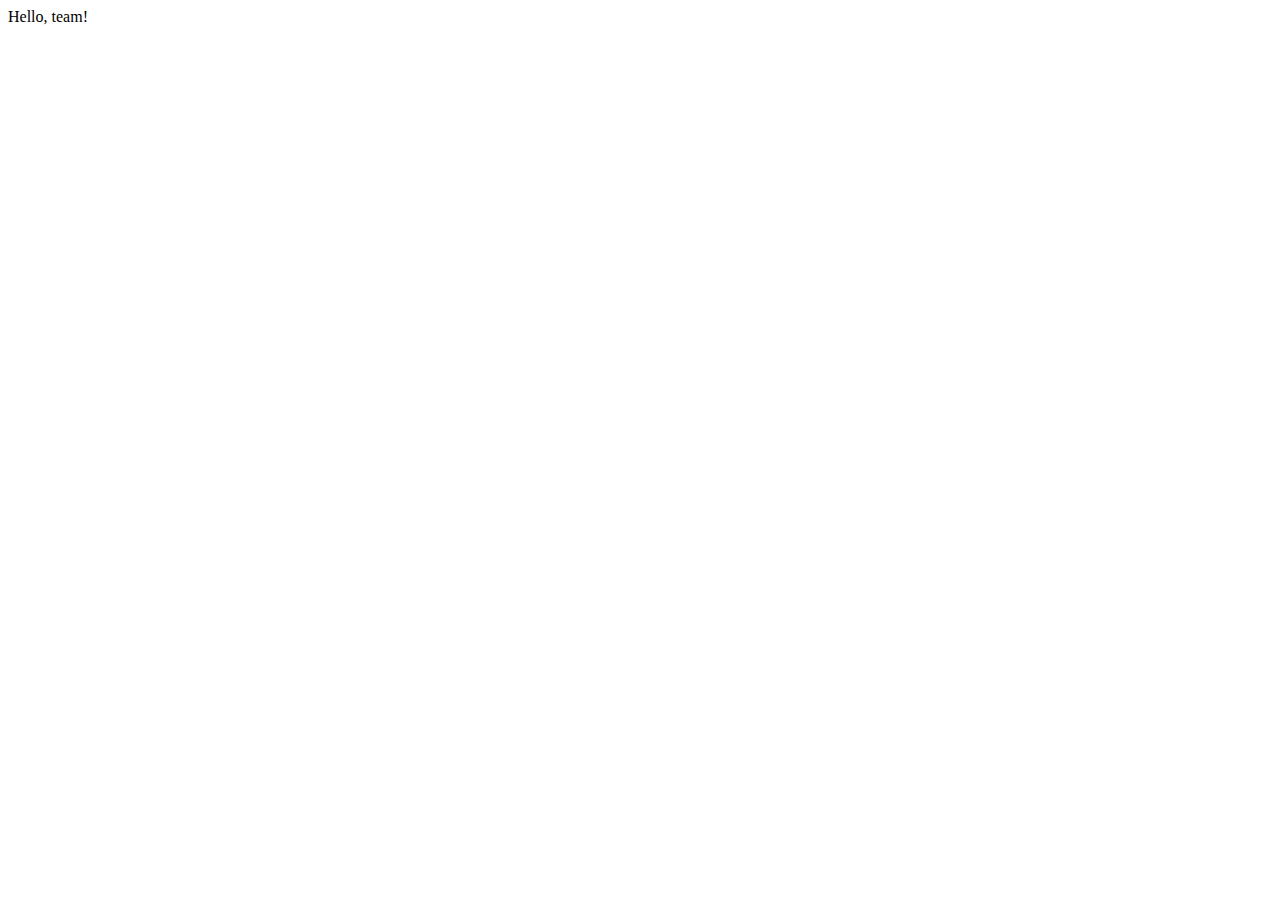
==== index.html @ b8b549a8 "Add index.html" ====
<!DOCTYPE html>
<html lang="en">
<head>
    <meta charset="UTF-8">
    <meta http-equiv="X-UA-Compatible" content="IE=edge">
    <meta name="viewport" content="width=device-width, initial-scale=1.0">
    <title>Document</title>
</head>
<body>
    Hello,
    team!
</body>
</html>
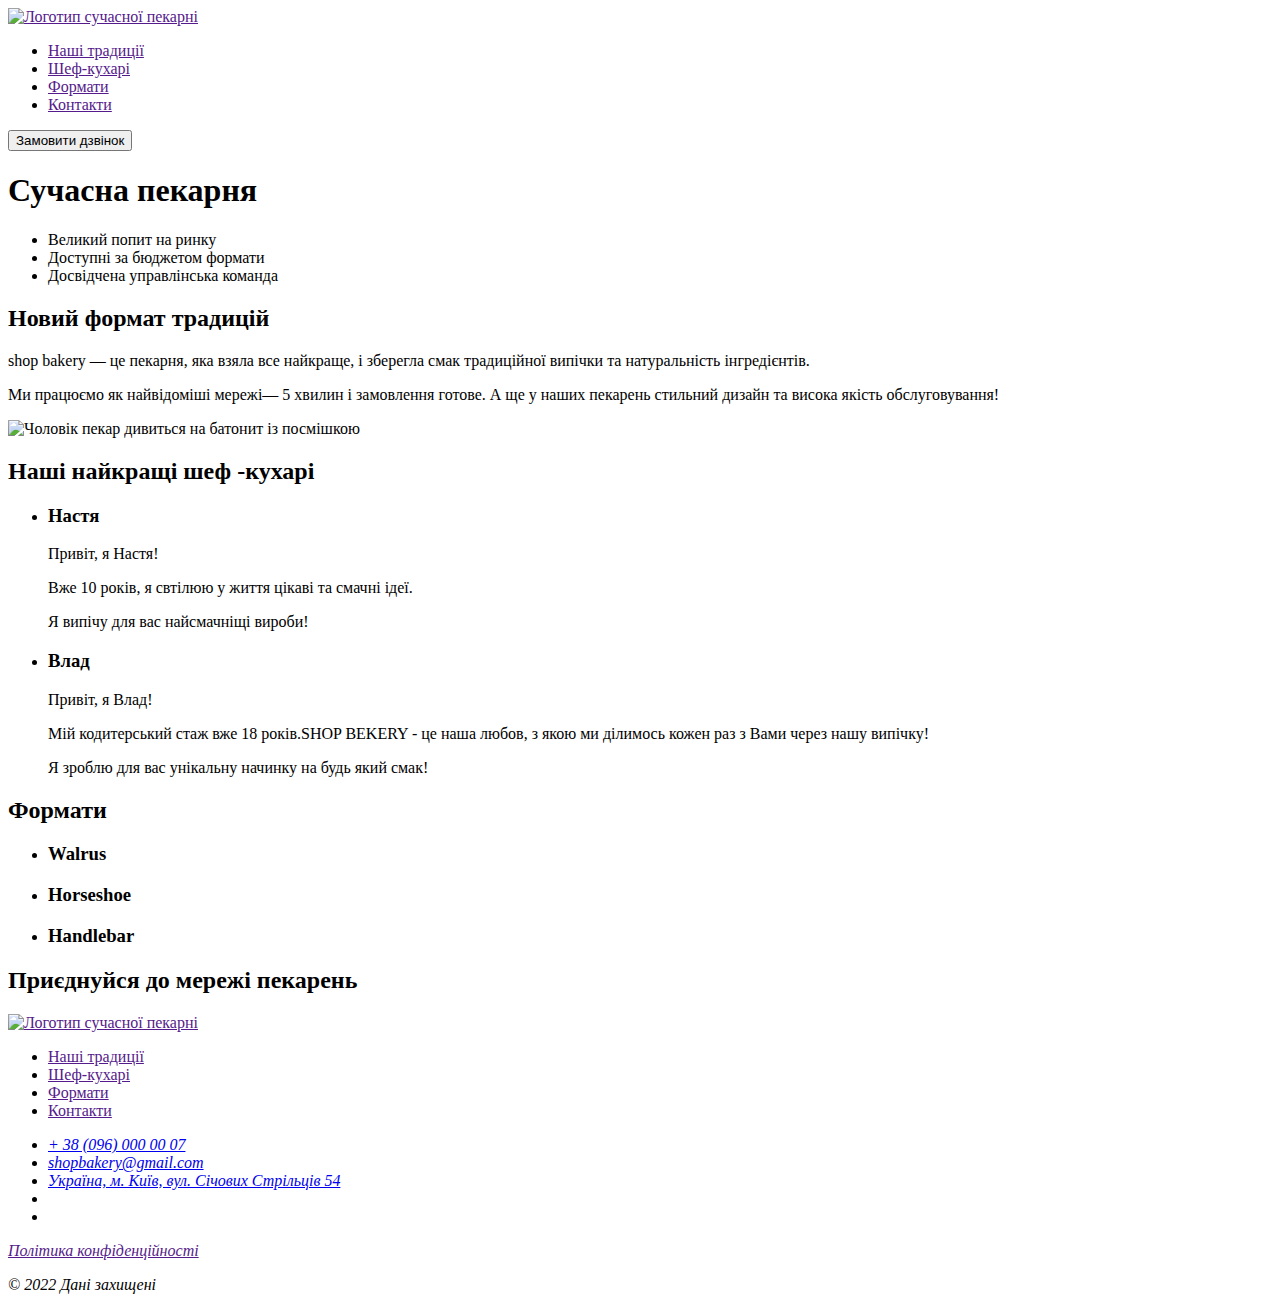
==== commit 9f9adfff: "Add files via upload" ====
--- a/index.html
+++ b/index.html
@@ -1,13 +1,123 @@
 <!DOCTYPE html>
-<html lang="en">
+<html lang="uk">
 <head>
     <meta charset="UTF-8">
     <meta http-equiv="X-UA-Compatible" content="IE=edge">
     <meta name="viewport" content="width=device-width, initial-scale=1.0">
-    <title>Document</title>
+    <title>Сучасна пекарня</title>
 </head>
 <body>
-    Hello,
-    team!
+<header>
+    <nav>
+        <a href="">
+            <img src="./Images/logo.svg" alt="Логотип сучасної пекарні" /> 
+        </a>
+        <ul>
+            <li><a href="">Наші традиції</a></li>
+            <li><a href="">Шеф-кухарі</a></li>
+            <li><a href="">Формати</a></li>
+            <li><a href="">Контакти</a></li>
+        </ul>
+    </nav>
+<button type="button">Замовити дзвінок</button>
+</header>
+<main>
+<section>
+    <h1>Сучасна пекарня</h1>
+</section>
+<section>
+    <ul>
+        <li>Великий попит на ринку </li>
+        <li>Доступні за бюджетом формати</li>
+        <li>Досвідчена управлінська команда</li>
+    </ul>
+    <h2>Новий формат традицій</h2>
+    <p>
+        <span>shop bakery</span> — це пекарня, яка взяла все найкраще, і зберегла смак традиційної випічки та натуральність інгредієнтів.
+    </p>
+    <p>
+        Ми працюємо як найвідоміші мережі— <span>5 хвилин і замовлення готове.</span> А ще у наших пекарень стильний дизайн та висока якість обслуговування!
+    </p> 
+    <img src="./Images/Pekar.jpg" alt="Чоловік пекар дивиться на батонит із посмішкою" /> 
+</section>
+<section>
+    <h2>Наші найкращі шеф -кухарі</h2>
+    <ul>
+        <li>    
+            <article>
+            <h3>Настя</h3>
+            <p>Привіт, я Настя!</p>
+            <p>Вже 10 років, я свтілюю у життя цікаві та смачні ідеї.</p>
+            <p>Я випічу для вас найсмачніщі вироби!</p></li>
+            </article>
+        <li>
+            <article>
+                <h3>Влад</h3>
+                <p>Привіт, я Влад!</p>
+                <p>Мій кодитерський стаж вже 18 років.SHOP BEKERY - це наша любов, з якою ми ділимось кожен раз з Вами через нашу випічку!</p>
+                <p>Я зроблю для вас унікальну начинку на будь який смак!</p>
+            </article>
+        </li>
+    </ul>
+    
+</section>
+<section>
+    <h2>Формати</h2>
+    <ul>
+<li>
+    <article>
+        <h3 lang="en">Walrus</h3>
+    </article>
+</li>
+<li>
+    <article>
+        <h3 lang="en">Horseshoe</h3>
+    </article>
+</li>
+<li>
+    <article>
+        <h3 lang="en">Handlebar</h3>
+    </article>
+</li>
+</ul>
+</section>
+<section>
+    <h2>Приєднуйся до мережі пекарень  </h2>
+</section>
+</main>
+<footer>
+<nav>
+    <a href="">
+        <img src="./Images/logo.svg" alt="Логотип сучасної пекарні" /> 
+    </a>
+    <ul>
+        <li><a href="">Наші традиції</a></li>
+        <li><a href="">Шеф-кухарі</a></li>
+        <li><a href="">Формати</a></li>
+        <li><a href="">Контакти</a></li>
+    </ul>
+</nav>
+<!--кнопка-->
+<address>
+    <ul>
+        <li><a href="tel:+380960000007">+ 38 (096) 000 00 07</a></li>
+        <li><a href="mailto:shopbakery@gmail.com">shopbakery@gmail.com</a></li>
+        <li><a href="https://maps.app.goo.gl/ftxycWVdviN8QF8g7" target="_blank">
+            Україна, м. Київ, вул. Січових Стрільців 54
+        </a>
+    </li>
+    <li>
+        <a href="">
+        </a>
+    </li>
+    <li>
+        <a href="">
+        </a>
+    </li>
+    </ul>
+    <a href="" target="_blank">Політика конфіденційності</a>
+    <p>© 2022 Дані захищені</p>
+</address>
+</footer>
 </body>
 </html>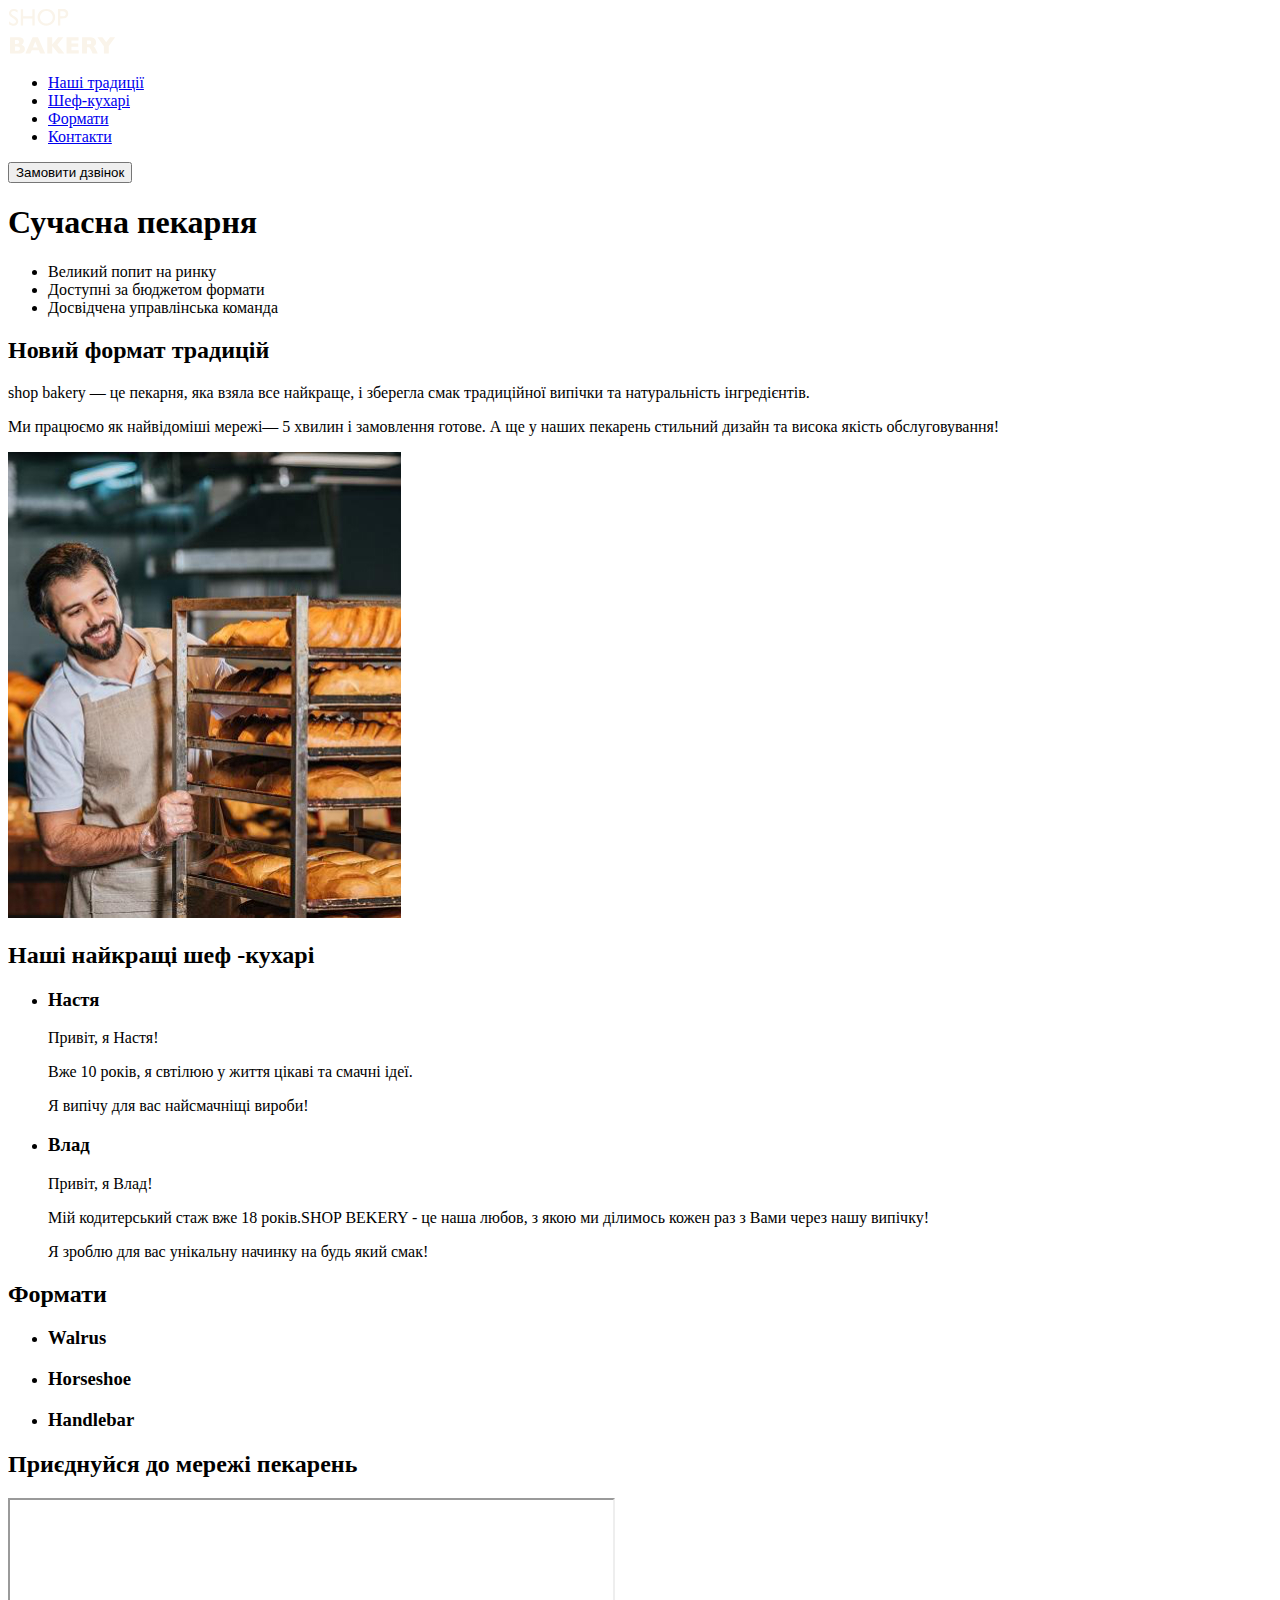
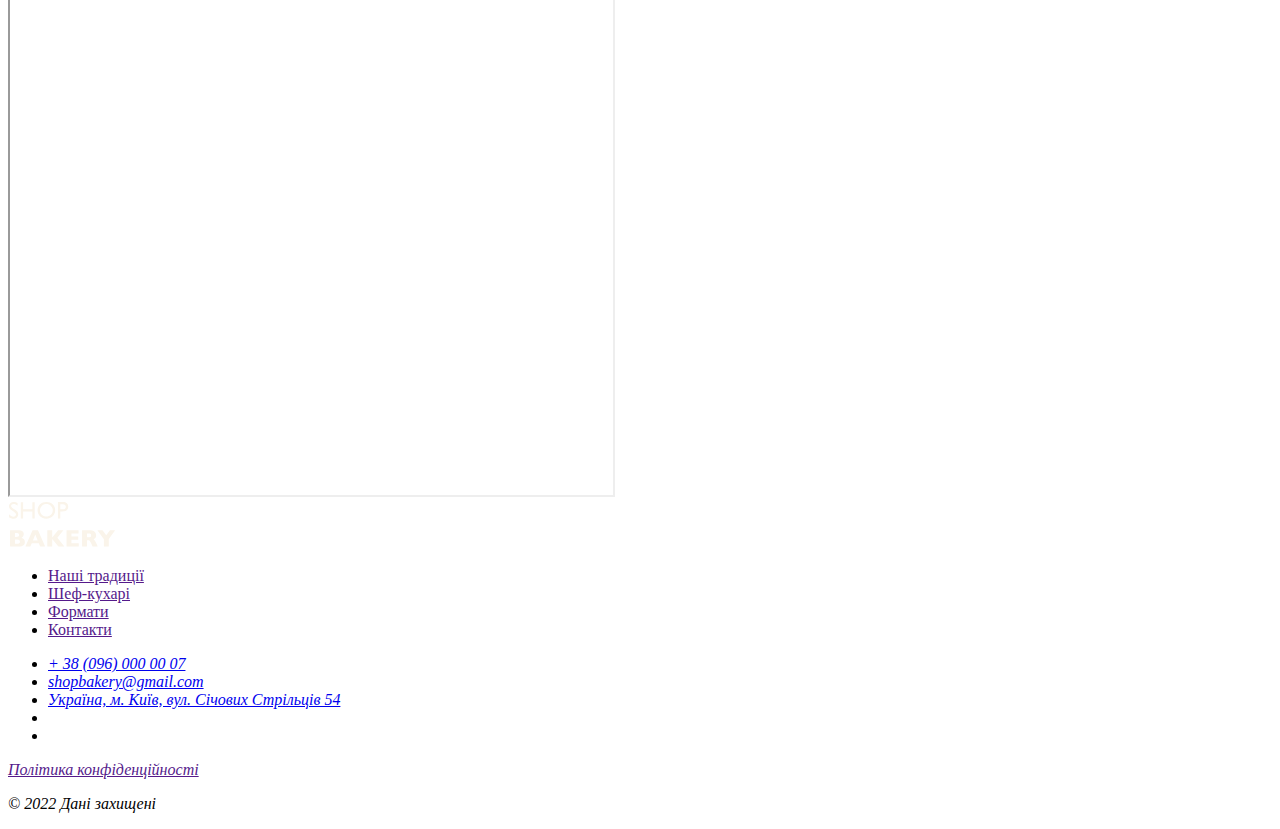
==== commit 84834391: "Add files via upload" ====
--- a/index.html
+++ b/index.html
@@ -13,10 +13,10 @@
             <img src="./Images/logo.svg" alt="Логотип сучасної пекарні" /> 
         </a>
         <ul>
-            <li><a href="">Наші традиції</a></li>
-            <li><a href="">Шеф-кухарі</a></li>
-            <li><a href="">Формати</a></li>
-            <li><a href="">Контакти</a></li>
+            <li><a href="#traditions-section">Наші традиції</a></li>
+            <li><a href="#chefs-section">Шеф-кухарі</a></li>
+            <li><a href="#formats-section">Формати</a></li>
+            <li><a href="#contact-section">Контакти</a></li>
         </ul>
     </nav>
 <button type="button">Замовити дзвінок</button>
@@ -25,7 +25,7 @@
 <section>
     <h1>Сучасна пекарня</h1>
 </section>
-<section>
+<section id="traditions-section">
     <ul>
         <li>Великий попит на ринку </li>
         <li>Доступні за бюджетом формати</li>
@@ -40,7 +40,7 @@
     </p> 
     <img src="./Images/Pekar.jpg" alt="Чоловік пекар дивиться на батонит із посмішкою" /> 
 </section>
-<section>
+<section id="chefs-section">
     <h2>Наші найкращі шеф -кухарі</h2>
     <ul>
         <li>    
@@ -48,8 +48,9 @@
             <h3>Настя</h3>
             <p>Привіт, я Настя!</p>
             <p>Вже 10 років, я свтілюю у життя цікаві та смачні ідеї.</p>
-            <p>Я випічу для вас найсмачніщі вироби!</p></li>
+            <p>Я випічу для вас найсмачніщі вироби!</p>
             </article>
+        </li>
         <li>
             <article>
                 <h3>Влад</h3>
@@ -61,7 +62,7 @@
     </ul>
     
 </section>
-<section>
+<section id="formats-section">
     <h2>Формати</h2>
     <ul>
 <li>
@@ -81,13 +82,21 @@
 </li>
 </ul>
 </section>
-<section>
+<section id="contact-section">
     <h2>Приєднуйся до мережі пекарень  </h2>
+    <iframe 
+    src="https://www.google.com/maps/embed?pb=!1m18!1m12!1m3!1d2540.1636289098733!2d30.4912733!3d50.4566776!2m3!1f0!2f0!3f0!3m2!1i1024!2i768!4f13.1!3m3!1m2!1s0x40d4ce637c006b2d%3A0xaf86385f19996ff0!2z0LLRg9C70LjRhtGPINCh0ZbRh9C-0LLQuNGFINCh0YLRgNGW0LvRjNGG0ZbQsiwgNTQsINCa0LjRl9CyLCAwMjAwMA!5e0!3m2!1suk!2sua!4v1731321396875!5m2!1suk!2sua" 
+    width="603" 
+    height="595" 
+    allowfullscreen="" 
+    loading="lazy" 
+    referrerpolicy="no-referrer-when-downgrade">
+    </iframe>
 </section>
 </main>
 <footer>
 <nav>
-    <a href="">
+    <a href="./index.html">
         <img src="./Images/logo.svg" alt="Логотип сучасної пекарні" /> 
     </a>
     <ul>
@@ -116,7 +125,7 @@
     </li>
     </ul>
     <a href="" target="_blank">Політика конфіденційності</a>
-    <p>© 2022 Дані захищені</p>
+    <p>&copy; 2022 Дані захищені</p>
 </address>
 </footer>
 </body>
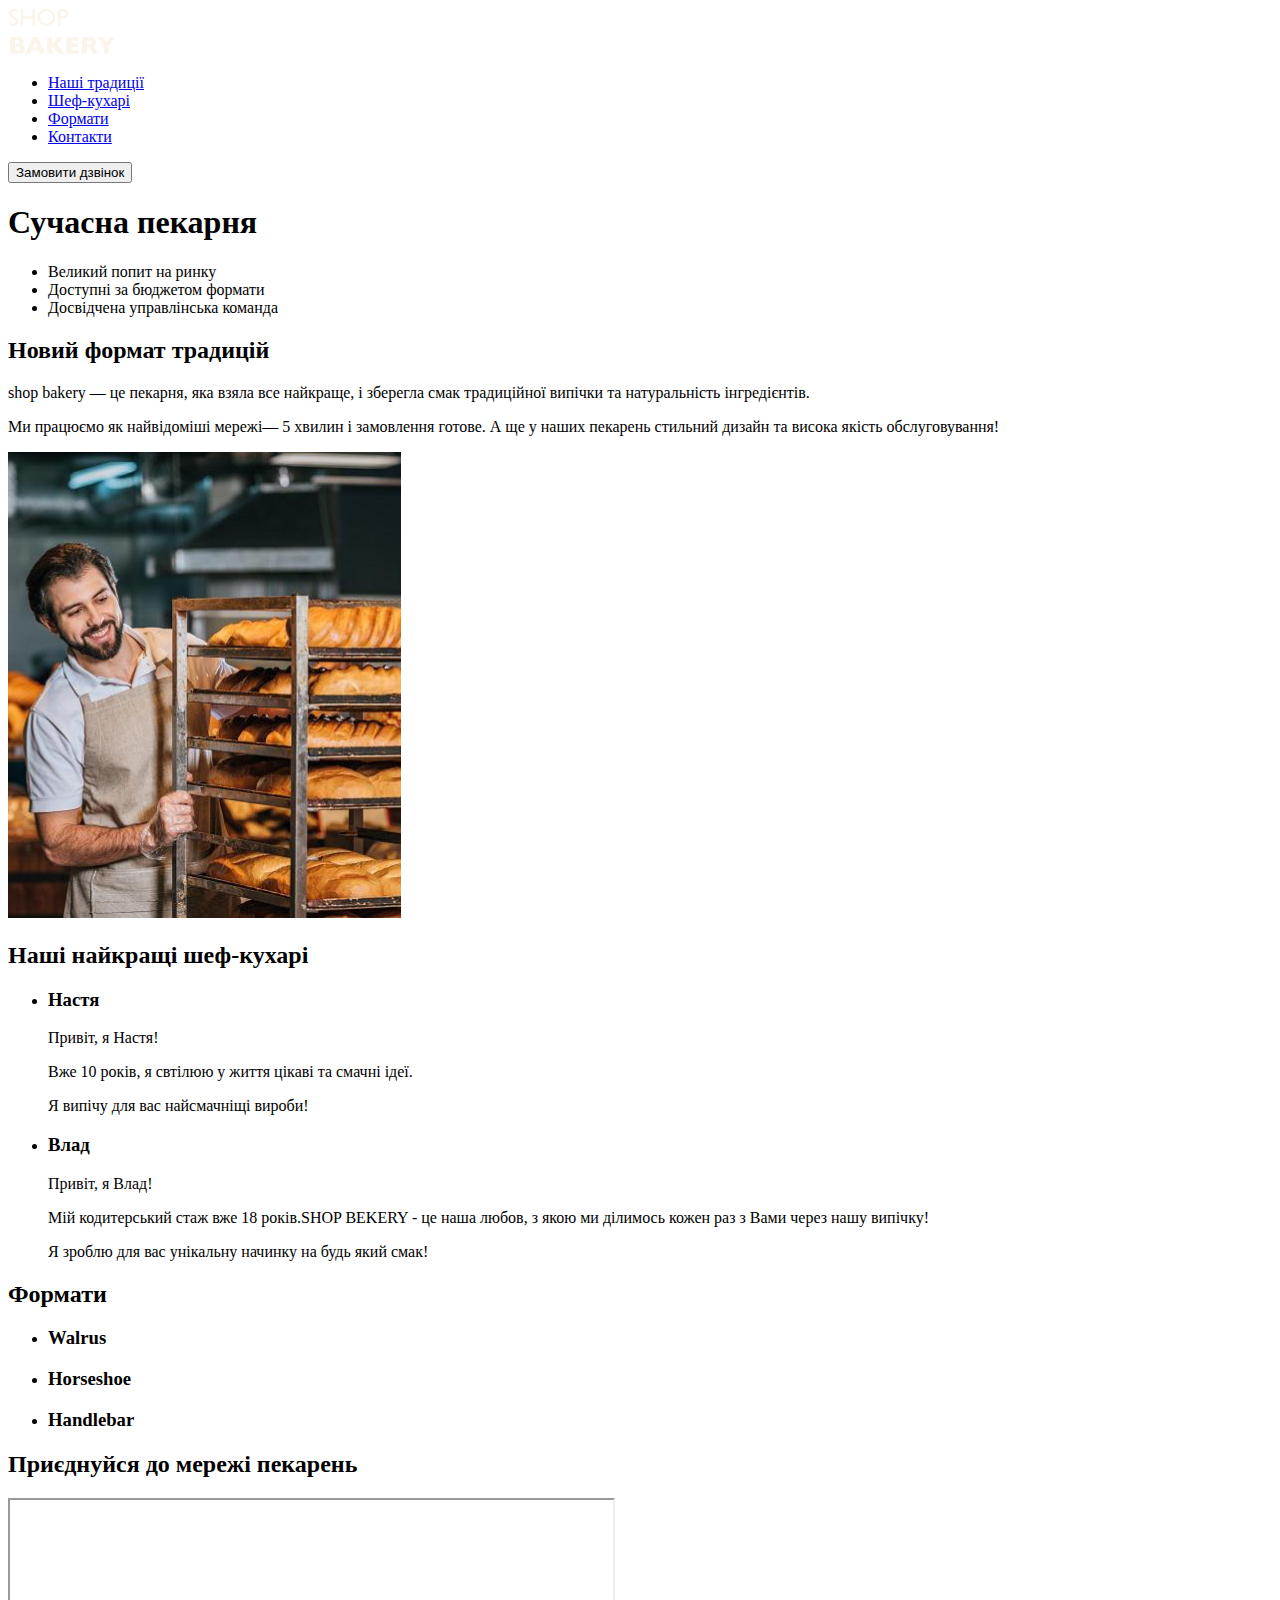
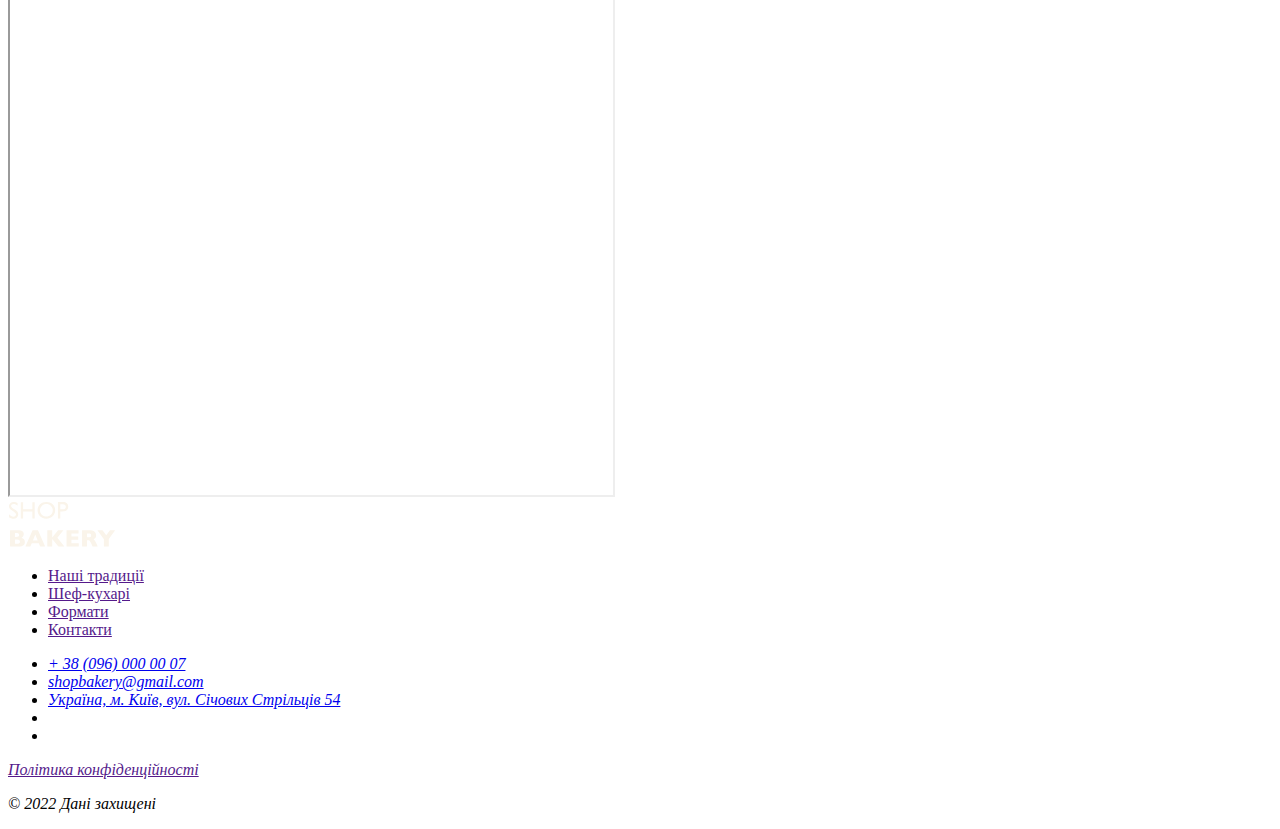
==== commit e967fe50: "Add files via upload" ====
--- a/index.html
+++ b/index.html
@@ -5,6 +5,7 @@
     <meta http-equiv="X-UA-Compatible" content="IE=edge">
     <meta name="viewport" content="width=device-width, initial-scale=1.0">
     <title>Сучасна пекарня</title>
+    <link rel="stylesheet" href="./css/styles.css">
 </head>
 <body>
 <header>
@@ -13,25 +14,25 @@
             <img src="./Images/logo.svg" alt="Логотип сучасної пекарні" /> 
         </a>
         <ul>
-            <li><a href="#traditions-section">Наші традиції</a></li>
-            <li><a href="#chefs-section">Шеф-кухарі</a></li>
-            <li><a href="#formats-section">Формати</a></li>
-            <li><a href="#contact-section">Контакти</a></li>
+            <li><a class="link" href="#traditions-section">Наші традиції</a></li>
+            <li><a class="link" href="#chefs-section">Шеф-кухарі</a></li>
+            <li><a class="link" href="#formats-section">Формати</a></li>
+            <li><a class="link" href="#contact-section">Контакти</a></li>
         </ul>
     </nav>
-<button type="button">Замовити дзвінок</button>
+<button class="button" type="button">Замовити дзвінок</button>
 </header>
 <main>
 <section>
-    <h1>Сучасна пекарня</h1>
+    <h1 class="hero-title"><span class="accent">Сучасна</span> пекарня</h1>
 </section>
 <section id="traditions-section">
-    <ul>
+    <ul class="advantages-list">
         <li>Великий попит на ринку </li>
         <li>Доступні за бюджетом формати</li>
         <li>Досвідчена управлінська команда</li>
     </ul>
-    <h2>Новий формат традицій</h2>
+    <h2 class="section-title">Новий формат традицій</h2>
     <p>
         <span>shop bakery</span> — це пекарня, яка взяла все найкраще, і зберегла смак традиційної випічки та натуральність інгредієнтів.
     </p>
@@ -41,7 +42,7 @@
     <img src="./Images/Pekar.jpg" alt="Чоловік пекар дивиться на батонит із посмішкою" /> 
 </section>
 <section id="chefs-section">
-    <h2>Наші найкращі шеф -кухарі</h2>
+    <h2 class="section-title">Наші найкращі <span class="accent">шеф-кухарі</span></h2>
     <ul>
         <li>    
             <article>
@@ -63,7 +64,7 @@
     
 </section>
 <section id="formats-section">
-    <h2>Формати</h2>
+    <h2 class="section-title">Формати</h2>
     <ul>
 <li>
     <article>
@@ -83,7 +84,7 @@
 </ul>
 </section>
 <section id="contact-section">
-    <h2>Приєднуйся до мережі пекарень  </h2>
+    <h2 class="section-title">Приєднуйся до мережі пекарень  </h2>
     <iframe 
     src="https://www.google.com/maps/embed?pb=!1m18!1m12!1m3!1d2540.1636289098733!2d30.4912733!3d50.4566776!2m3!1f0!2f0!3f0!3m2!1i1024!2i768!4f13.1!3m3!1m2!1s0x40d4ce637c006b2d%3A0xaf86385f19996ff0!2z0LLRg9C70LjRhtGPINCh0ZbRh9C-0LLQuNGFINCh0YLRgNGW0LvRjNGG0ZbQsiwgNTQsINCa0LjRl9CyLCAwMjAwMA!5e0!3m2!1suk!2sua!4v1731321396875!5m2!1suk!2sua" 
     width="603" 
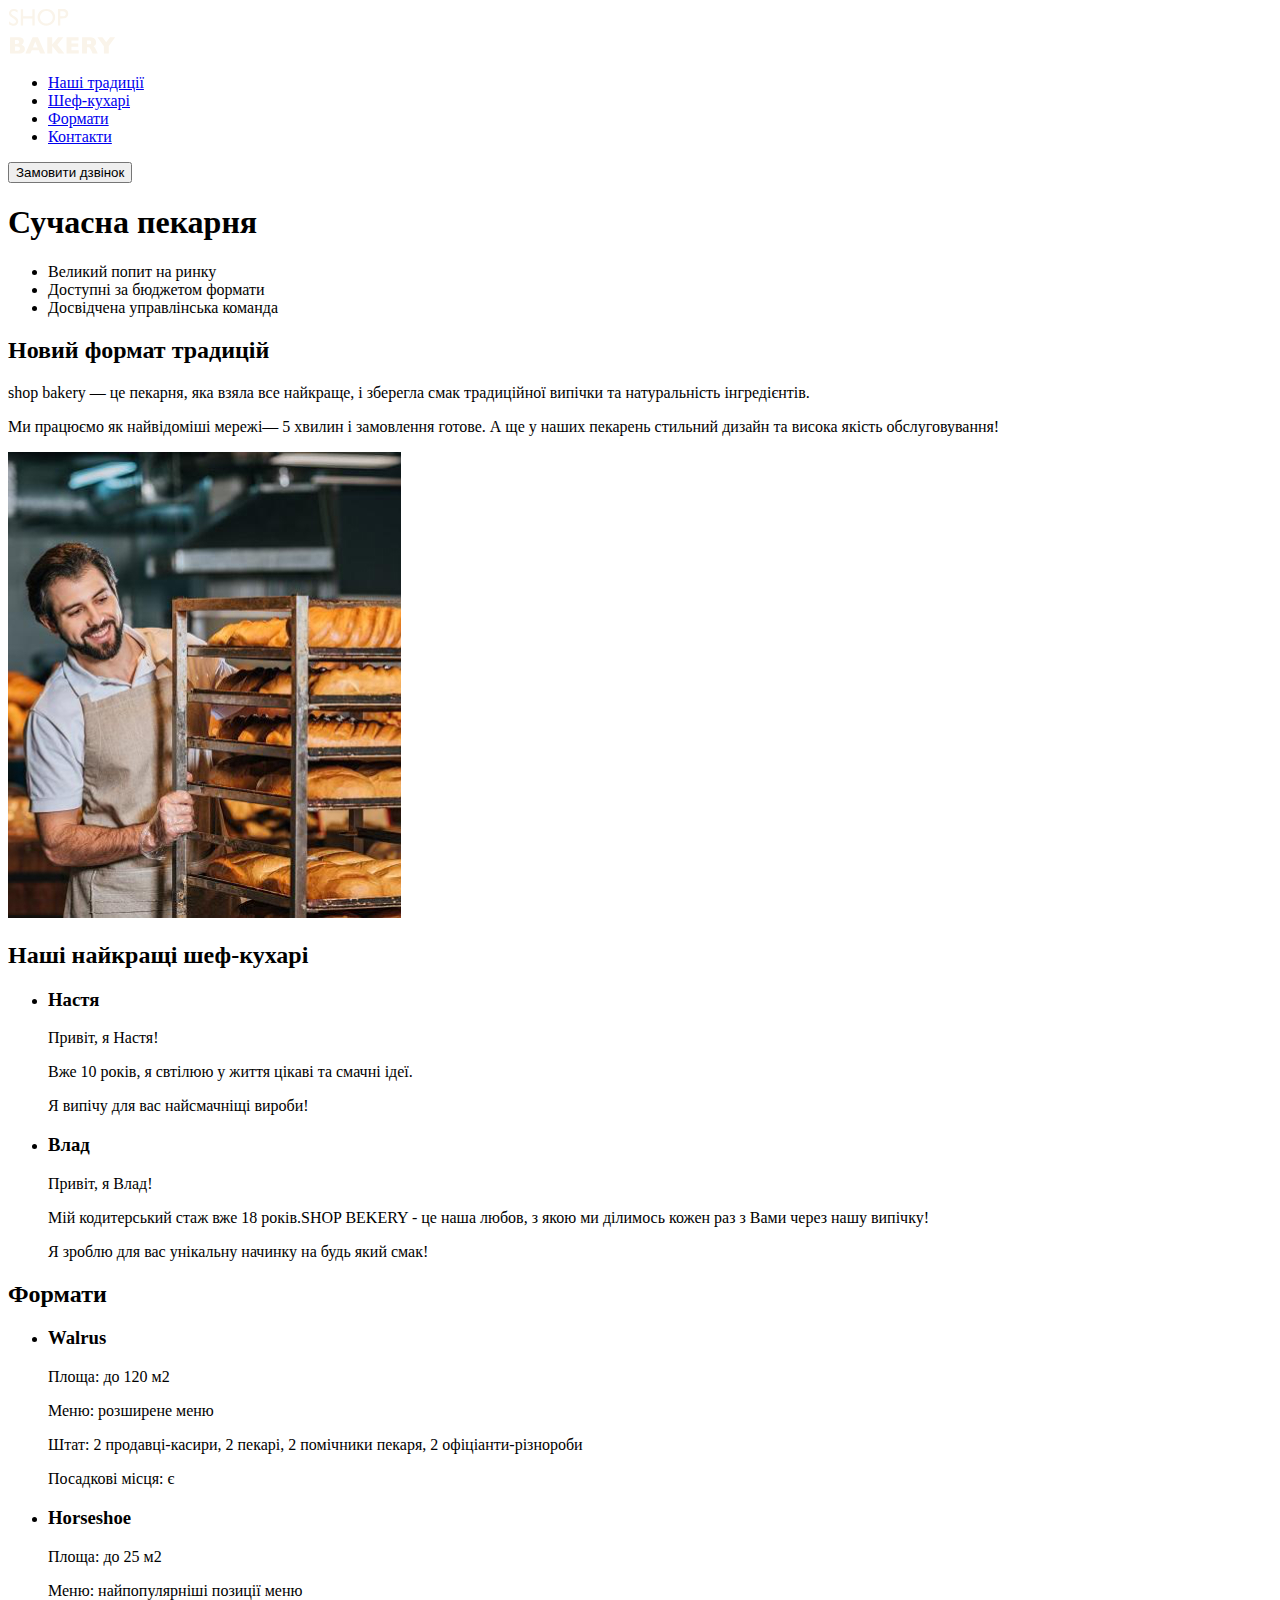
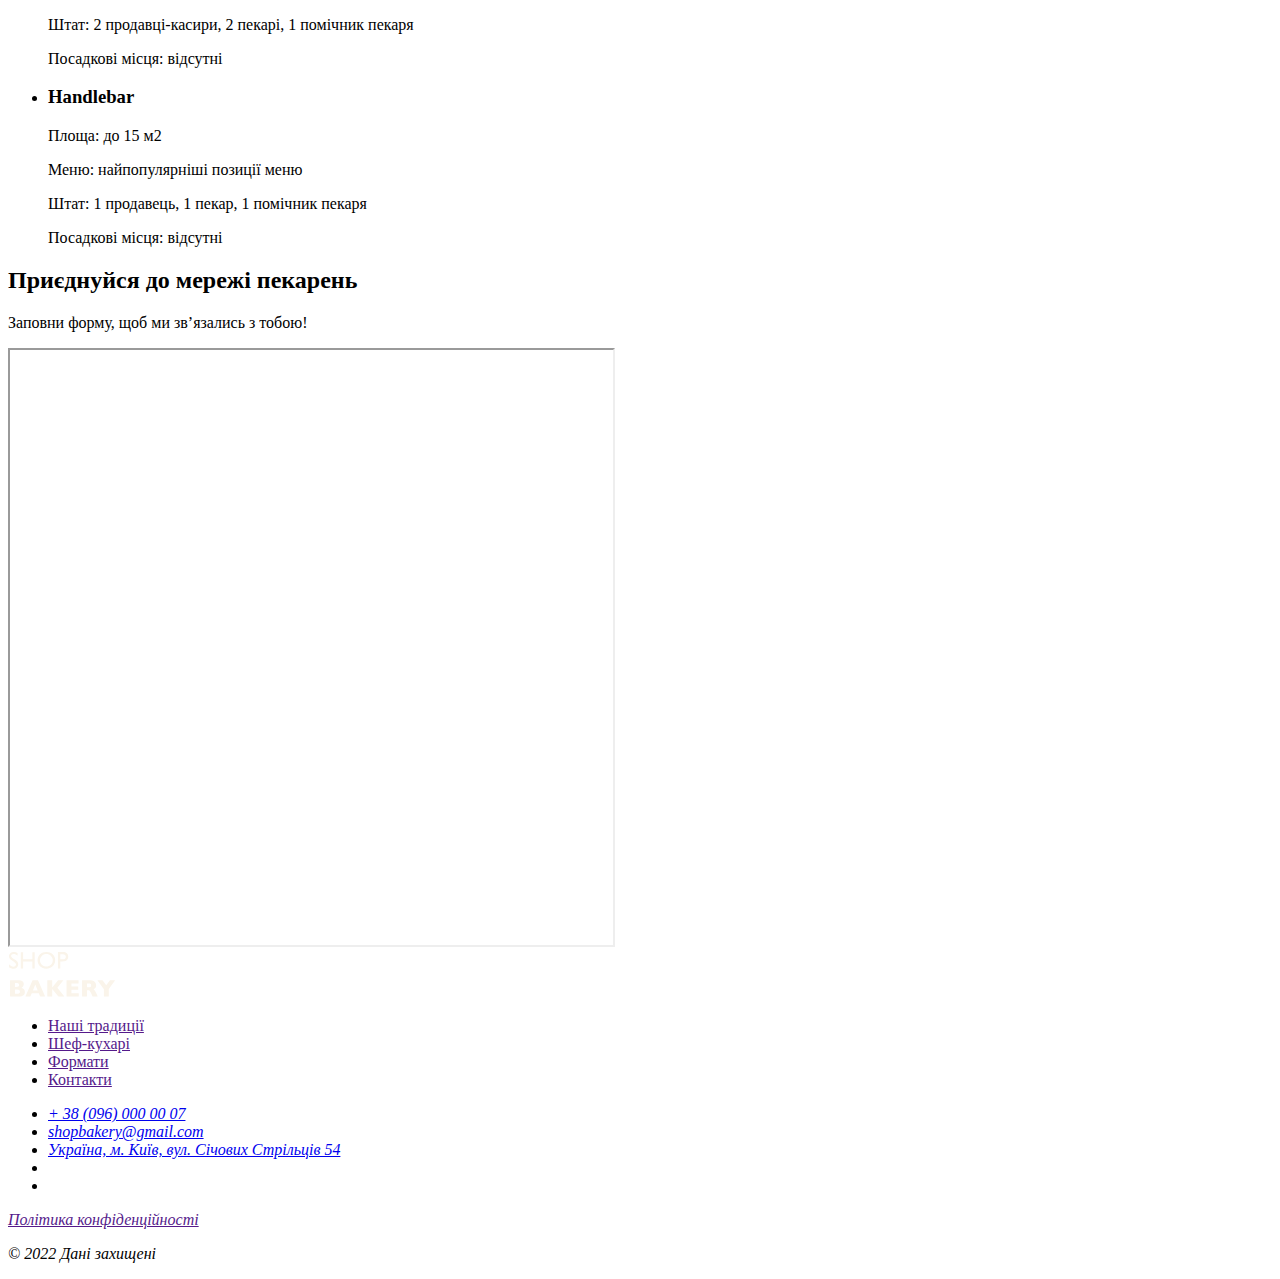
==== commit eea50032: "Add files via upload" ====
--- a/index.html
+++ b/index.html
@@ -5,6 +5,11 @@
     <meta http-equiv="X-UA-Compatible" content="IE=edge">
     <meta name="viewport" content="width=device-width, initial-scale=1.0">
     <title>Сучасна пекарня</title>
+    <link rel="preconnect" href="https://fonts.googleapis.com">
+    <link rel="preconnect" href="https://fonts.gstatic.com" crossorigin>
+    <link
+        href="https://fonts.googleapis.com/css2?family=Poppins:ital,wght@0,100;0,200;0,300;0,400;0,500;0,600;0,700;0,800;0,900;1,100;1,200;1,300;1,400;1,500;1,600;1,700;1,800;1,900&display=swap"
+        rel="stylesheet">
     <link rel="stylesheet" href="./css/styles.css">
 </head>
 <body>
@@ -28,16 +33,17 @@
 </section>
 <section id="traditions-section">
     <ul class="advantages-list">
-        <li>Великий попит на ринку </li>
-        <li>Доступні за бюджетом формати</li>
-        <li>Досвідчена управлінська команда</li>
+        <li class="advantages-item">Великий попит на ринку </li>
+        <li class="advantages-item">Доступні за бюджетом формати</li>
+        <li class="advantages-item">Досвідчена управлінська команда</li>
     </ul>
     <h2 class="section-title">Новий формат традицій</h2>
-    <p>
-        <span>shop bakery</span> — це пекарня, яка взяла все найкраще, і зберегла смак традиційної випічки та натуральність інгредієнтів.
+    <p class="traditions-text">
+        <span class="brand uppercase">shop bakery</span> — це пекарня, яка взяла все найкраще, і зберегла смак традиційної випічки та натуральність інгредієнтів.
     </p>
-    <p>
-        Ми працюємо як найвідоміші мережі— <span>5 хвилин і замовлення готове.</span> А ще у наших пекарень стильний дизайн та висока якість обслуговування!
+    <p class="traditions-text">
+        Ми працюємо як найвідоміші мережі— 
+        <span class="brand">5 хвилин і замовлення готове.</span> А ще у наших пекарень стильний дизайн та висока якість обслуговування!
     </p> 
     <img src="./Images/Pekar.jpg" alt="Чоловік пекар дивиться на батонит із посмішкою" /> 
 </section>
@@ -46,7 +52,7 @@
     <ul>
         <li>    
             <article>
-            <h3>Настя</h3>
+            <h3 class="chef-title">Настя</h3>
             <p>Привіт, я Настя!</p>
             <p>Вже 10 років, я свтілюю у життя цікаві та смачні ідеї.</p>
             <p>Я випічу для вас найсмачніщі вироби!</p>
@@ -54,7 +60,7 @@
         </li>
         <li>
             <article>
-                <h3>Влад</h3>
+                <h3 class="chef-title">Влад</h3>
                 <p>Привіт, я Влад!</p>
                 <p>Мій кодитерський стаж вже 18 років.SHOP BEKERY - це наша любов, з якою ми ділимось кожен раз з Вами через нашу випічку!</p>
                 <p>Я зроблю для вас унікальну начинку на будь який смак!</p>
@@ -68,23 +74,42 @@
     <ul>
 <li>
     <article>
-        <h3 lang="en">Walrus</h3>
+        <h3 class="format-title" lang="en">Walrus</h3>
+        <div class="format-text">
+            <p>Площа: до 120 м2</p>
+            <p>Меню: розширене меню</p>
+            <p>Штат: 2 продавці-касири, 2 пекарі, 2 помічники пекаря, 2 офіціанти-різнороби</p>
+            <p>Посадкові місця: є</p>
+        </div>   
     </article>
 </li>
 <li>
     <article>
-        <h3 lang="en">Horseshoe</h3>
+        <h3 class="format-title" lang="en">Horseshoe</h3>
+        <div class="format-text">
+            <p>Площа: до 25 м2</p>
+            <p>Меню: найпопулярніші позиції меню</p>
+            <p>Штат: 2 продавці-касири, 2 пекарі, 1 помічник пекаря</p>
+            <p>Посадкові місця: відсутні</p>
+        </div>
     </article>
 </li>
 <li>
     <article>
-        <h3 lang="en">Handlebar</h3>
+        <h3 class="format-title" lang="en">Handlebar</h3>
+        <div class="format-text">
+            <p>Площа: до 15 м2</p>
+            <p>Меню: найпопулярніші позиції меню</p>
+            <p>Штат: 1 продавець, 1 пекар, 1 помічник пекаря</p>
+            <p>Посадкові місця: відсутні</p>
+        </div>
     </article>
 </li>
 </ul>
 </section>
 <section id="contact-section">
     <h2 class="section-title">Приєднуйся до мережі пекарень  </h2>
+    <p>Заповни форму, щоб ми звʼязались з тобою!</p>
     <iframe 
     src="https://www.google.com/maps/embed?pb=!1m18!1m12!1m3!1d2540.1636289098733!2d30.4912733!3d50.4566776!2m3!1f0!2f0!3f0!3m2!1i1024!2i768!4f13.1!3m3!1m2!1s0x40d4ce637c006b2d%3A0xaf86385f19996ff0!2z0LLRg9C70LjRhtGPINCh0ZbRh9C-0LLQuNGFINCh0YLRgNGW0LvRjNGG0ZbQsiwgNTQsINCa0LjRl9CyLCAwMjAwMA!5e0!3m2!1suk!2sua!4v1731321396875!5m2!1suk!2sua" 
     width="603" 
@@ -101,18 +126,18 @@
         <img src="./Images/logo.svg" alt="Логотип сучасної пекарні" /> 
     </a>
     <ul>
-        <li><a href="">Наші традиції</a></li>
-        <li><a href="">Шеф-кухарі</a></li>
-        <li><a href="">Формати</a></li>
-        <li><a href="">Контакти</a></li>
+        <li><a class="link" href="">Наші традиції</a></li>
+        <li><a class="link" href="">Шеф-кухарі</a></li>
+        <li><a class="link" href="">Формати</a></li>
+        <li><a class="link" href="">Контакти</a></li>
     </ul>
 </nav>
 <!--кнопка-->
 <address>
     <ul>
-        <li><a href="tel:+380960000007">+ 38 (096) 000 00 07</a></li>
-        <li><a href="mailto:shopbakery@gmail.com">shopbakery@gmail.com</a></li>
-        <li><a href="https://maps.app.goo.gl/ftxycWVdviN8QF8g7" target="_blank">
+        <li><a class="address-link" href="tel:+380960000007">+ 38 (096) 000 00 07</a></li>
+        <li><a class="address-link" href="mailto:shopbakery@gmail.com">shopbakery@gmail.com</a></li>
+        <li><a class="address-link" href="https://maps.app.goo.gl/ftxycWVdviN8QF8g7" target="_blank">
             Україна, м. Київ, вул. Січових Стрільців 54
         </a>
     </li>
@@ -125,8 +150,8 @@
         </a>
     </li>
     </ul>
-    <a href="" target="_blank">Політика конфіденційності</a>
-    <p>&copy; 2022 Дані захищені</p>
+    <a class="address-link" href="" target="_blank">Політика конфіденційності</a>
+    <p class="address-copyright">&copy; 2022 Дані захищені</p>
 </address>
 </footer>
 </body>
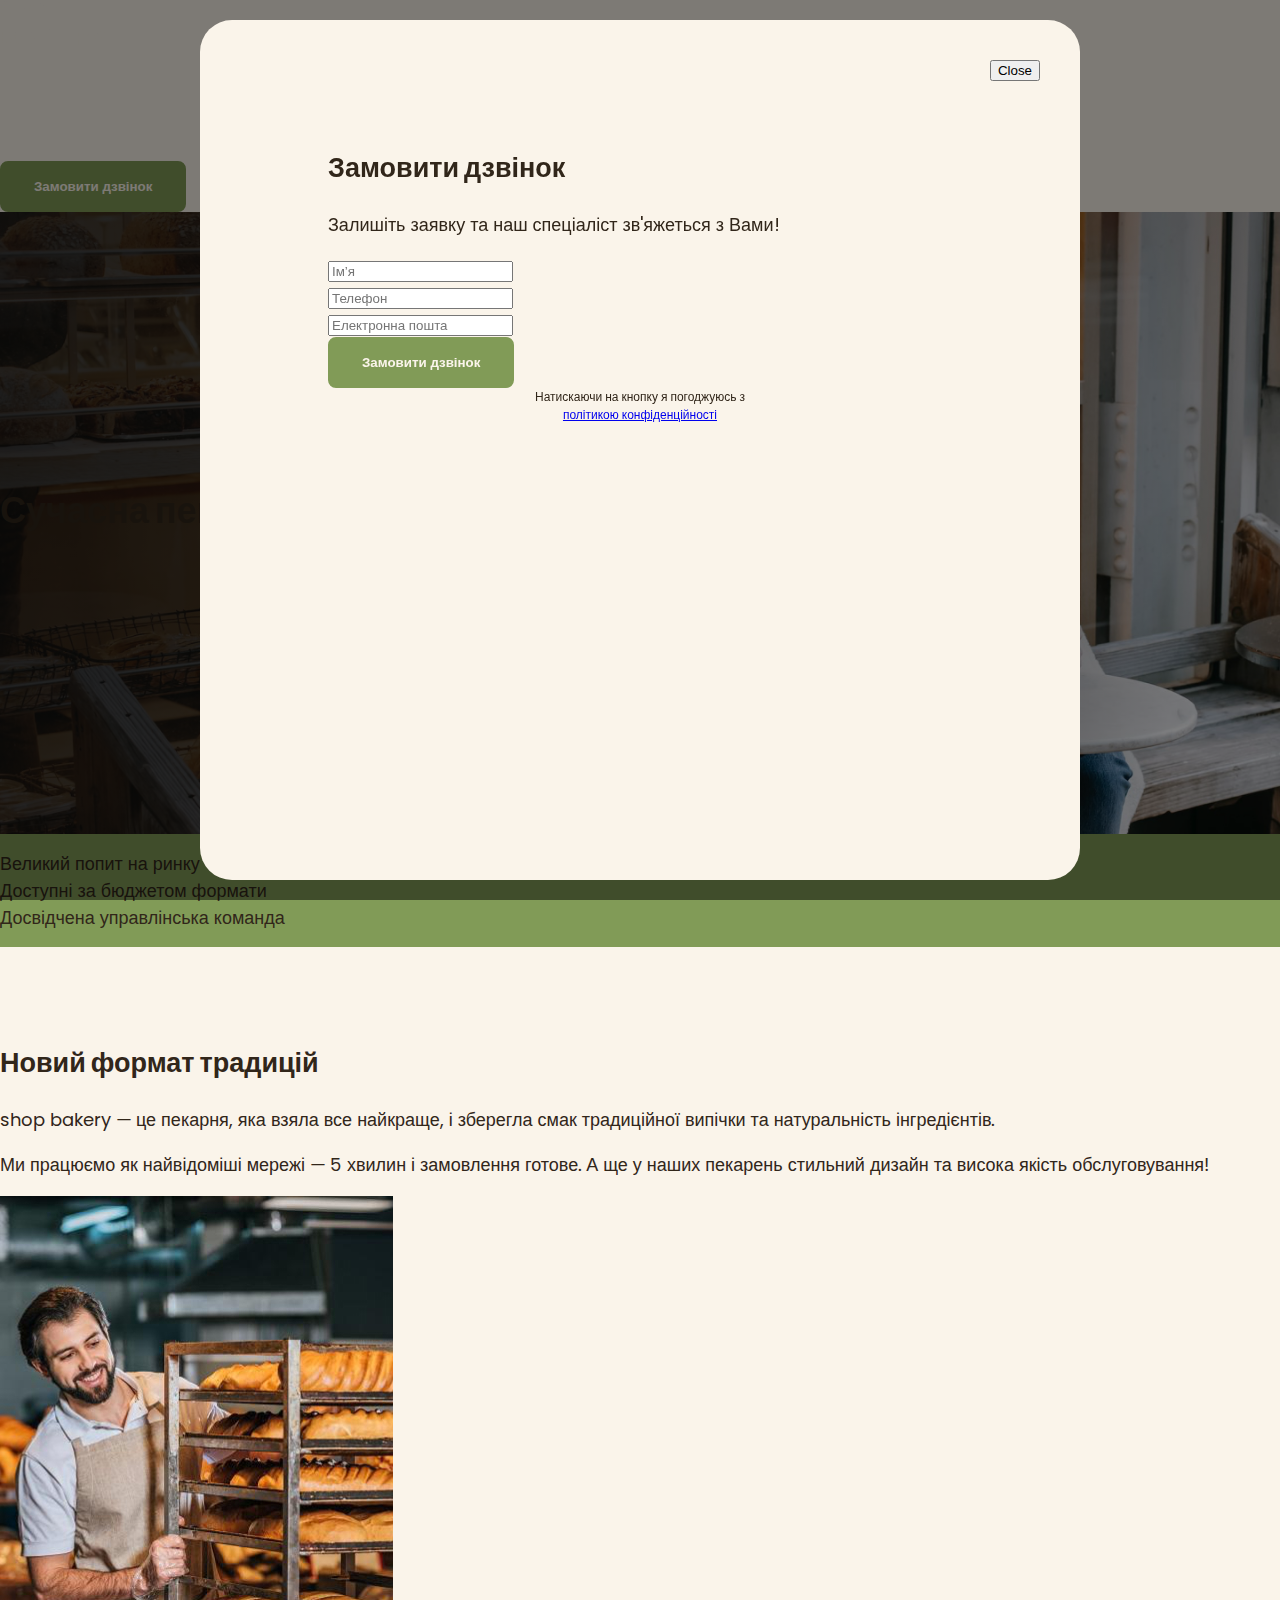
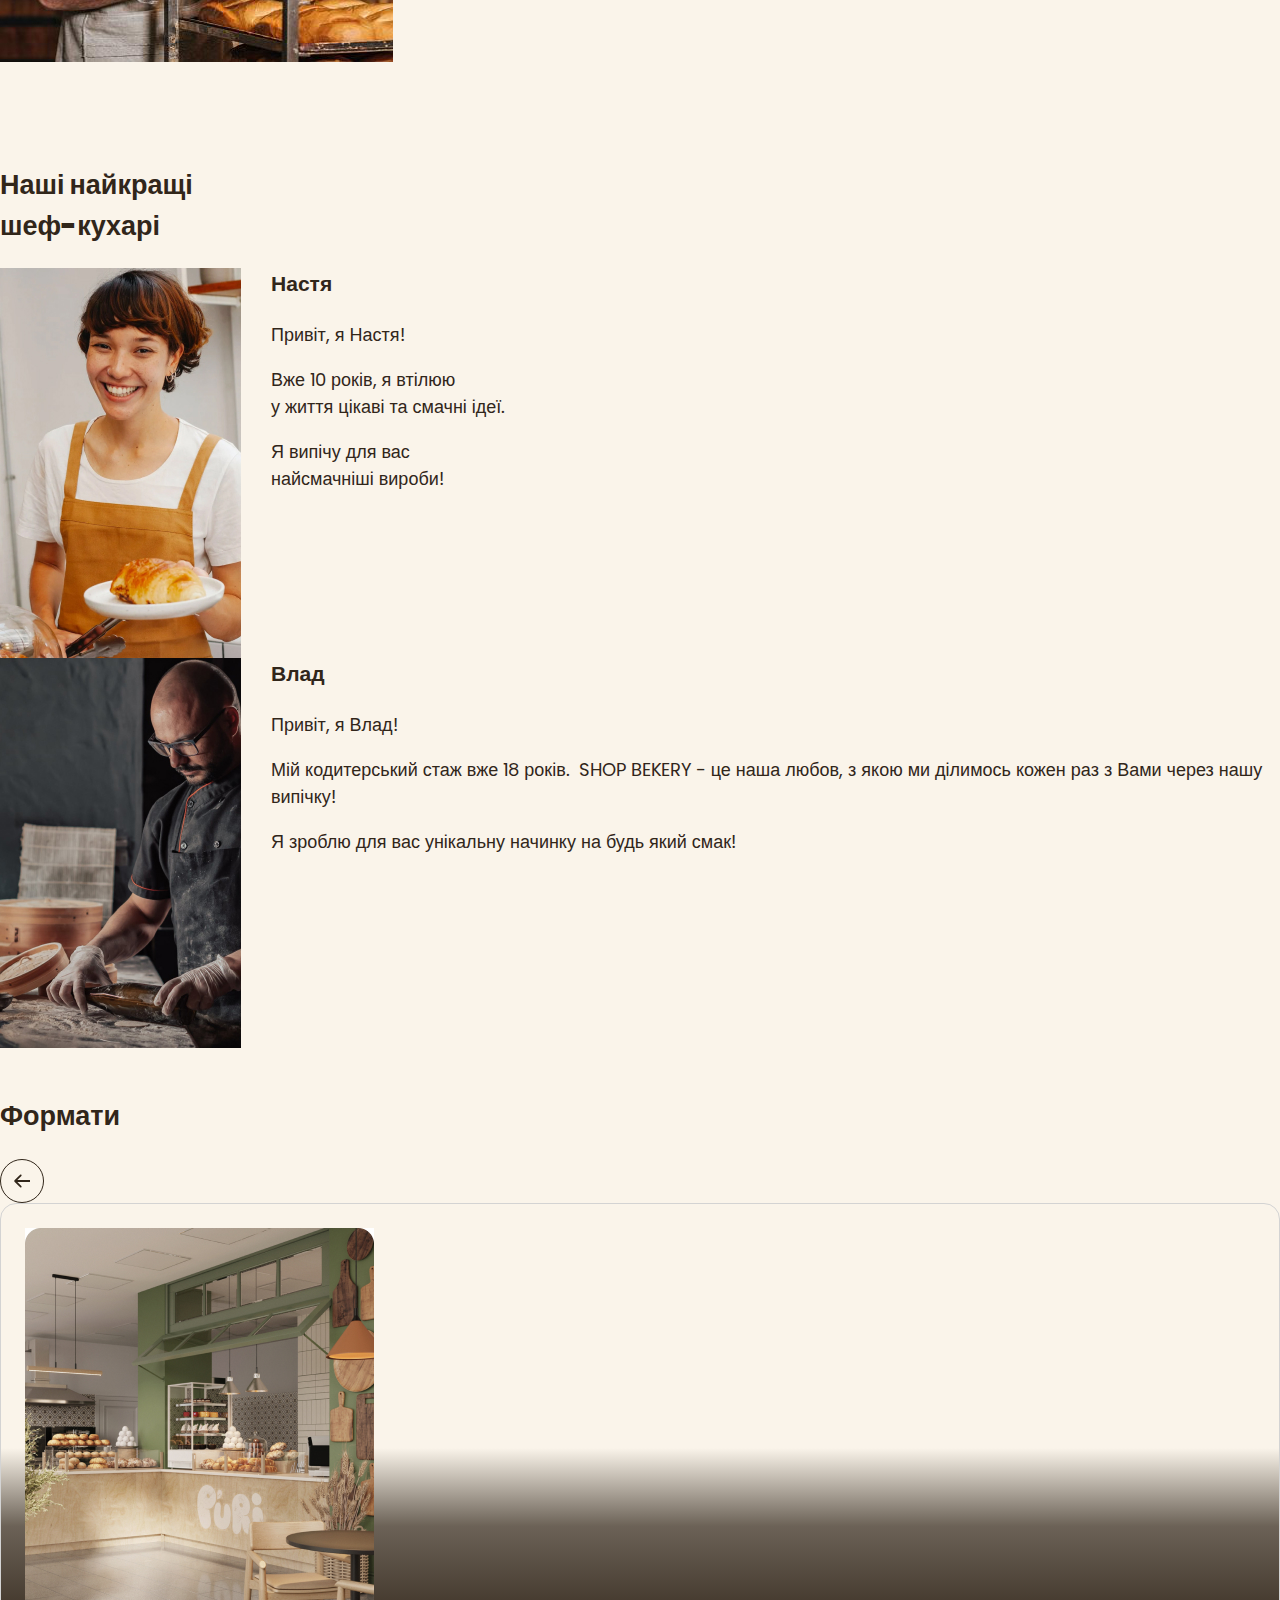
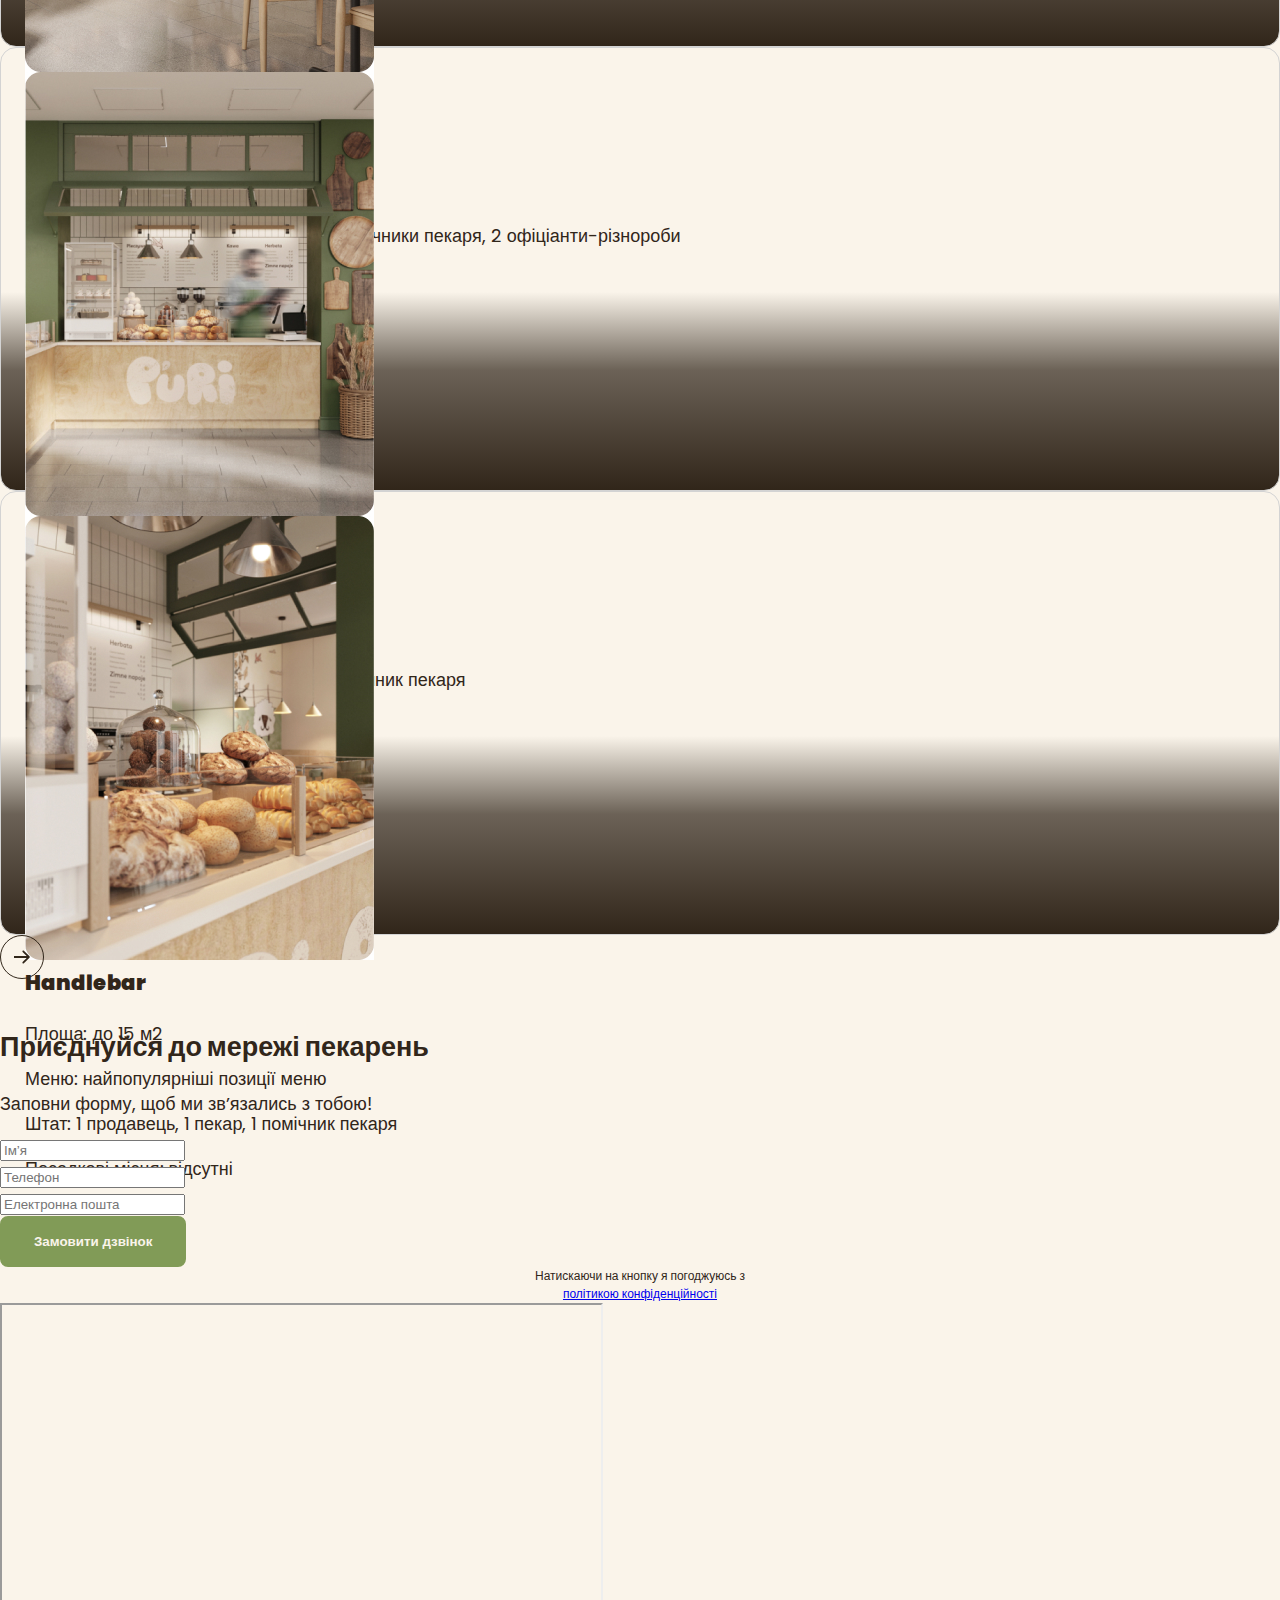
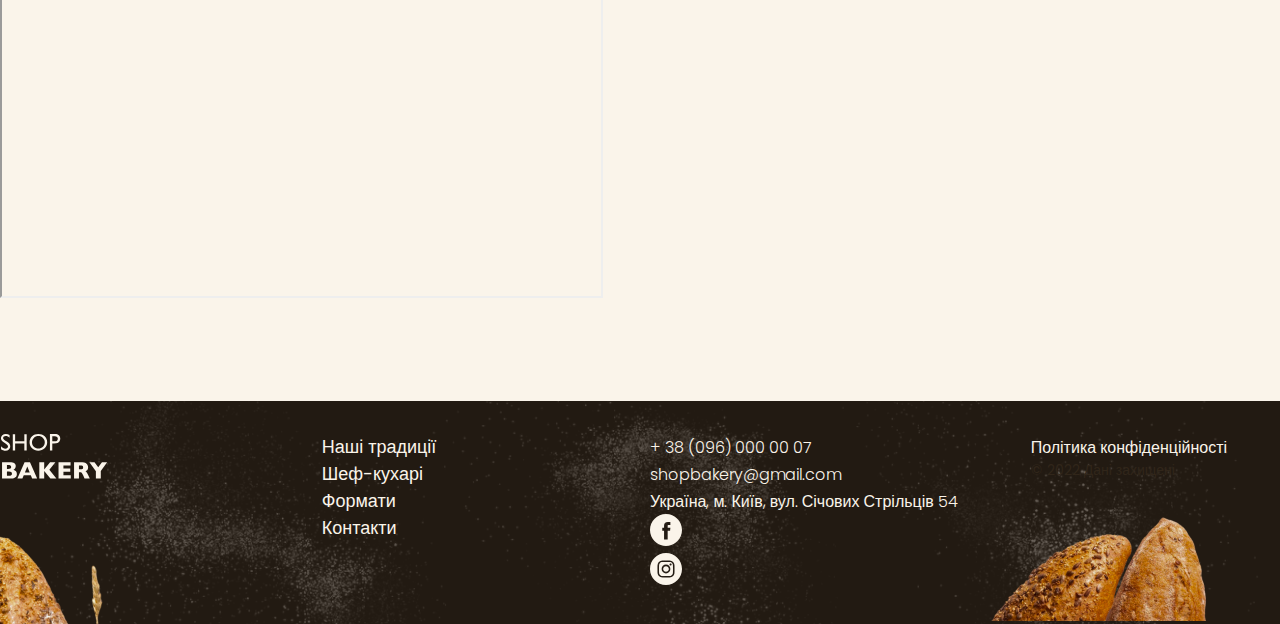
==== commit 4ee2329c: "Add files via upload" ====
--- a/index.html
+++ b/index.html
@@ -5,154 +5,286 @@
     <meta http-equiv="X-UA-Compatible" content="IE=edge">
     <meta name="viewport" content="width=device-width, initial-scale=1.0">
     <title>Сучасна пекарня</title>
-    <link rel="preconnect" href="https://fonts.googleapis.com">
-    <link rel="preconnect" href="https://fonts.gstatic.com" crossorigin>
-    <link
-        href="https://fonts.googleapis.com/css2?family=Poppins:ital,wght@0,100;0,200;0,300;0,400;0,500;0,600;0,700;0,800;0,900;1,100;1,200;1,300;1,400;1,500;1,600;1,700;1,800;1,900&display=swap"
-        rel="stylesheet">
-    <link rel="stylesheet" href="./css/styles.css">
+<!-- <link rel="preconnect" href="https://fonts.googleapis.com">
+<link rel="preconnect" href="https://fonts.gstatic.com" crossorigin>
+<link
+    href="https://fonts.googleapis.com/css2?family=Poppins:ital,wght@0,100;0,200;0,300;0,400;0,500;0,600;0,700;0,800;0,900;1,100;1,200;1,300;1,400;1,500;1,600;1,700;1,800;1,900&display=swap"
+    rel="stylesheet"> -->
+    <link rel="stylesheet" href="./css/main.css">
 </head>
 <body>
 <header>
-    <nav>
-        <a href="">
-            <img src="./Images/logo.svg" alt="Логотип сучасної пекарні" /> 
-        </a>
-        <ul>
-            <li><a class="link" href="#traditions-section">Наші традиції</a></li>
-            <li><a class="link" href="#chefs-section">Шеф-кухарі</a></li>
-            <li><a class="link" href="#formats-section">Формати</a></li>
-            <li><a class="link" href="#contact-section">Контакти</a></li>
-        </ul>
-    </nav>
-<button class="button" type="button">Замовити дзвінок</button>
+<div class="container">
+    <div class="header__container">
+                <nav class="header__nav">
+                    <a href="">
+                        <img src="./Images/logo.svg" alt="Логотип сучасної пекарні" >
+                    </a>
+                    <ul class="header__menu">
+                        <li><a class="link" href="#traditions-section">Наші традиції</a></li>
+                        <li><a class="link" href="#chefs-section">Шеф-кухарі</a></li>
+                        <li><a class="link" href="#formats-section">Формати</a></li>
+                        <li><a class="link" href="#contact-section">Контакти</a></li>
+                    </ul>
+                </nav>
+                <button class="button modal-btn-open" type="button">Замовити дзвінок</button>
+    </div>
+</div>
 </header>
 <main>
-<section>
-    <h1 class="hero-title"><span class="accent">Сучасна</span> пекарня</h1>
-</section>
-<section id="traditions-section">
-    <ul class="advantages-list">
-        <li class="advantages-item">Великий попит на ринку </li>
-        <li class="advantages-item">Доступні за бюджетом формати</li>
-        <li class="advantages-item">Досвідчена управлінська команда</li>
-    </ul>
-    <h2 class="section-title">Новий формат традицій</h2>
-    <p class="traditions-text">
-        <span class="brand uppercase">shop bakery</span> — це пекарня, яка взяла все найкраще, і зберегла смак традиційної випічки та натуральність інгредієнтів.
-    </p>
-    <p class="traditions-text">
-        Ми працюємо як найвідоміші мережі— 
-        <span class="brand">5 хвилин і замовлення готове.</span> А ще у наших пекарень стильний дизайн та висока якість обслуговування!
-    </p> 
-    <img src="./Images/Pekar.jpg" alt="Чоловік пекар дивиться на батонит із посмішкою" /> 
-</section>
-<section id="chefs-section">
-    <h2 class="section-title">Наші найкращі <span class="accent">шеф-кухарі</span></h2>
-    <ul>
-        <li>    
-            <article>
-            <h3 class="chef-title">Настя</h3>
-            <p>Привіт, я Настя!</p>
-            <p>Вже 10 років, я свтілюю у життя цікаві та смачні ідеї.</p>
-            <p>Я випічу для вас найсмачніщі вироби!</p>
-            </article>
-        </li>
-        <li>
-            <article>
-                <h3 class="chef-title">Влад</h3>
-                <p>Привіт, я Влад!</p>
-                <p>Мій кодитерський стаж вже 18 років.SHOP BEKERY - це наша любов, з якою ми ділимось кожен раз з Вами через нашу випічку!</p>
-                <p>Я зроблю для вас унікальну начинку на будь який смак!</p>
-            </article>
-        </li>
-    </ul>
-    
-</section>
-<section id="formats-section">
-    <h2 class="section-title">Формати</h2>
-    <ul>
-<li>
-    <article>
-        <h3 class="format-title" lang="en">Walrus</h3>
-        <div class="format-text">
-            <p>Площа: до 120 м2</p>
-            <p>Меню: розширене меню</p>
-            <p>Штат: 2 продавці-касири, 2 пекарі, 2 помічники пекаря, 2 офіціанти-різнороби</p>
-            <p>Посадкові місця: є</p>
-        </div>   
-    </article>
-</li>
-<li>
-    <article>
-        <h3 class="format-title" lang="en">Horseshoe</h3>
-        <div class="format-text">
-            <p>Площа: до 25 м2</p>
-            <p>Меню: найпопулярніші позиції меню</p>
-            <p>Штат: 2 продавці-касири, 2 пекарі, 1 помічник пекаря</p>
-            <p>Посадкові місця: відсутні</p>
-        </div>
-    </article>
-</li>
-<li>
-    <article>
-        <h3 class="format-title" lang="en">Handlebar</h3>
-        <div class="format-text">
-            <p>Площа: до 15 м2</p>
-            <p>Меню: найпопулярніші позиції меню</p>
-            <p>Штат: 1 продавець, 1 пекар, 1 помічник пекаря</p>
-            <p>Посадкові місця: відсутні</p>
-        </div>
-    </article>
-</li>
-</ul>
-</section>
-<section id="contact-section">
-    <h2 class="section-title">Приєднуйся до мережі пекарень  </h2>
+<section class="hero-section">
+<div class="container">
+        <h1 class="hero-section__title">
+            <span class="text-brand">Сучасна</span> пекарня
+        </h1>
+</div>
+</section>
+<section class="advantages-section">
+<div class="container">
+        <h2 class="visually-hidden">Наші переваги</h2>
+        <ul class="advantages-section__list">
+            <li class="advantages-section__item">Великий попит на ринку </li>
+            <li class="advantages-section__item">Доступні за бюджетом формати</li>
+            <li class="advantages-section__item">Досвідчена управлінська команда</li>
+        </ul>
+</div>
+</section>
+<section class="traditions-section section" id="traditions-section">
+<div class="container">
+<div class="traditions-section__container">
+<div class="traditions-section__content">
+                <h2 class="traditions-section__title section__title">Новий формат традицій</h2>
+                <p>
+                    <span class="text-brand text-bold text-uppercase">
+                        shop bakery
+                    </span>
+                         — це пекарня, яка взяла все найкраще, і зберегла смак традиційної
+                    випічки та натуральність інгредієнтів.
+                </p>
+                <p class="traditions-section__text traditions-section__text--limited">
+                    Ми працюємо як найвідоміші мережі — 
+                    <span class="text-brand text-bold">
+                        5 хвилин і замовлення готове.</span> 
+                    А ще у наших пекарень стильний дизайн та висока якість обслуговування!
+                </p>
+</div>
+            <img src="./Images/Pekar.jpg" alt="Чоловік пекар дивиться на батонит із посмішкою" >
+</div>
+</div>
+</section>
+<section class="chefs-section section" id="chefs-section">
+<div class="container">
+        <h2 class="chefs-section__title section__title section__title--centered">
+            Наші найкращі <br>
+            <span class="accent">шеф-кухарі</span></h2>
+        <ul class="chefs-section__list">
+            <li class="chefs-section__item">
+                <article class="chef-card">
+                    <img class="chef-card__photo" src="./Images/nastya-chef.jpg" alt="Nastya chef">
+                    <div>
+                    <h3 class="chef-card__title">Настя</h3>
+                        <p class="chef-card__text">Привіт, я Настя!</p>
+                        <p class="chef-card__text">Вже 10 років, я втілюю <br> у життя цікаві та смачні ідеї.</p>
+                        <p class="chef-card__text">Я випічу для вас <br> найсмачніші вироби!</p>
+                    </div>
+                </article>
+            </li>
+            <li class="chefs-section__item">
+                <article class="chef-card">
+                    <img class="chef-card__photo" 
+                    src="./Images/vlad-chef.jpg" 
+                    alt="Vlad chef">
+                <div>
+                    <h3 class="chef-card__title">Влад</h3>
+                    <p class="chef-card__text">Привіт, я Влад!</p>
+                    <p class="chef-card__text">Мій кодитерський стаж вже 18 років.  +SHOP BEKERY - це наша любов, з якою ми ділимось кожен раз з Вами
+                    через нашу випічку!</p>
+                    <p class="chef-card__text">Я зроблю для вас унікальну начинку на будь який смак!</p>
+                </div>
+                </article>
+            </li>
+        </ul>
+</div>
+</section>
+<section class="formats-section__section" id="formats-section">
+<div class="container">
+        <h2 class="formats-section__title section__title section__title--centered">Формати</h2>
+        <div class="formats-section__container">
+            <button class="carousel-button" type="button">
+                <svg width="16" height="16">
+                    <use href="./Images/icons.svg#icon-arrow"></use>
+                </svg>
+            </button>
+            <ul class="formats-section__list">
+                <li class="formats-section__item">
+                    <article class="format-card">
+                        <img class="format-card__image" 
+                        src="./Images/walrus-format.jpg" 
+                        alt="Walrus format">
+                        <h3 class="format-card__title" lang="en">Walrus</h3>
+                        <div class="format-card__text">
+                            <p>Площа: до 120 м2</p>
+                            <p>Меню: розширене меню</p>
+                            <p>Штат: 2 продавці-касири, 2 пекарі, 2 помічники пекаря, 2 офіціанти-різнороби</p>
+                            <p>Посадкові місця: є</p>
+                        </div>
+                    </article>
+                </li>
+                <li class="formats-section__item">
+                    <article class="format-card">
+                        <img class="format-card__image" 
+                        src="./Images/horseshoe-format.jpg" 
+                        alt="Horseshoe format">
+                        <h3 class="format-card__title" lang="en">Horseshoe</h3>
+                        <div class="format-card__text">
+                            <p>Площа: до 25 м2</p>
+                            <p>Меню: найпопулярніші позиції меню</p>
+                            <p>Штат: 2 продавці-касири, 2 пекарі, 1 помічник пекаря</p>
+                            <p>Посадкові місця: відсутні</p>
+                        </div>
+                    </article>
+                </li>
+                <li class="formats-section__item">
+                    <article class="format-card">
+                        <img class="format-card__image" 
+                        src="./Images/handlebar-format.jpg" 
+                        alt="Handlebar format">
+                        <h3 class="format-card__title" lang="en">Handlebar</h3>
+                        <div class="format-card__text">
+                            <p>Площа: до 15 м2</p>
+                            <p>Меню: найпопулярніші позиції меню</p>
+                            <p>Штат: 1 продавець, 1 пекар, 1 помічник пекаря</p>
+                            <p>Посадкові місця: відсутні</p>
+                        </div>
+                    </article>
+                </li>
+            </ul>
+            <button class="carousel-button next" type="button">
+                <svg width="16" height="16">
+                    <use href="./Images/icons.svg#icon-arrow"></use>
+                </svg>
+            </button>
+</div>
+</div>
+</section>
+<section class="contact-section section" id="contact-section">
+<div class="container">
+<div class="contact-section__container">
+<div class="contact-section__form">
+    <h2 class="contact-section__title section__title">Приєднуйся до мережі пекарень </h2>
     <p>Заповни форму, щоб ми звʼязались з тобою!</p>
-    <iframe 
-    src="https://www.google.com/maps/embed?pb=!1m18!1m12!1m3!1d2540.1636289098733!2d30.4912733!3d50.4566776!2m3!1f0!2f0!3f0!3m2!1i1024!2i768!4f13.1!3m3!1m2!1s0x40d4ce637c006b2d%3A0xaf86385f19996ff0!2z0LLRg9C70LjRhtGPINCh0ZbRh9C-0LLQuNGFINCh0YLRgNGW0LvRjNGG0ZbQsiwgNTQsINCa0LjRl9CyLCAwMjAwMA!5e0!3m2!1suk!2sua!4v1731321396875!5m2!1suk!2sua" 
-    width="603" 
-    height="595" 
-    allowfullscreen="" 
-    loading="lazy" 
-    referrerpolicy="no-referrer-when-downgrade">
-    </iframe>
+    <form name="contact-form" autocomplete="off">
+        <div class="contact-section__form-field input">
+            <label class="input-label visually-hidden" for="user-name">Ім’я</label>
+            <input class="input__control" type="text" id="user-name" name="user-name"
+            placeholder="Ім’я">
+        </div>
+        <div class="contact-section__form-field input">
+            <label class="input-label visually-hidden" for="user-tel">Телефон</label>
+            <input class="input__control" type="tel" id="user-tel" name="user-tel"
+            placeholder="Телефон">
+        </div>
+        <div class="contact-section__form-field input">        
+            <label class="input-label visually-hidden" for="user-email">Електронна пошта</label>
+            <input class="  " type="email" id="user-email" name="user-email"
+            placeholder="Електронна пошта">
+        </div>
+        <button class="contact-section__button button" type="submit">Замовити дзвінок</button>
+        <p class="form-terms">Натискаючи на кнопку я погоджуюсь з 
+            <a class="form-terms__link" href="#">політикою конфіденційності</a> </p>
+    </form>
+</div>
+        <iframe class="contact-section__map"
+            src="https://www.google.com/maps/embed?pb=!1m18!1m12!1m3!1d2540.1636289098733!2d30.4912733!3d50.4566776!2m3!1f0!2f0!3f0!3m2!1i1024!2i768!4f13.1!3m3!1m2!1s0x40d4ce637c006b2d%3A0xaf86385f19996ff0!2z0LLRg9C70LjRhtGPINCh0ZbRh9C-0LLQuNGFINCh0YLRgNGW0LvRjNGG0ZbQsiwgNTQsINCa0LjRl9CyLCAwMjAwMA!5e0!3m2!1suk!2sua!4v1731321396875!5m2!1suk!2sua"
+            width="603" height="595" allowfullscreen="" loading="lazy" referrerpolicy="no-referrer-when-downgrade">
+        </iframe>
+    </div>
+</div>
 </section>
 </main>
-<footer>
-<nav>
-    <a href="./index.html">
-        <img src="./Images/logo.svg" alt="Логотип сучасної пекарні" /> 
+<footer class="footer">
+<div class="container">
+    <div class="footer-container">
+        <nav class="footer-nav">
+<div class="footer-logo">
+    <a href="./Images/logo.svg">
+        <img src="./Images/logo.svg" alt="Логотип сучасної пекарні" >
     </a>
-    <ul>
-        <li><a class="link" href="">Наші традиції</a></li>
-        <li><a class="link" href="">Шеф-кухарі</a></li>
-        <li><a class="link" href="">Формати</a></li>
-        <li><a class="link" href="">Контакти</a></li>
-    </ul>
-</nav>
-<!--кнопка-->
-<address>
-    <ul>
-        <li><a class="address-link" href="tel:+380960000007">+ 38 (096) 000 00 07</a></li>
-        <li><a class="address-link" href="mailto:shopbakery@gmail.com">shopbakery@gmail.com</a></li>
-        <li><a class="address-link" href="https://maps.app.goo.gl/ftxycWVdviN8QF8g7" target="_blank">
-            Україна, м. Київ, вул. Січових Стрільців 54
-        </a>
-    </li>
-    <li>
-        <a href="">
-        </a>
-    </li>
-    <li>
-        <a href="">
-        </a>
-    </li>
-    </ul>
+</div>
+            <ul class="footer-menu">
+                <li><a class="link" href="">Наші традиції</a></li>
+                <li><a class="link" href="">Шеф-кухарі</a></li>
+                <li><a class="link" href="">Формати</a></li>
+                <li><a class="link" href="">Контакти</a></li>
+            </ul>
+        </nav>
+        <!--кнопка-->
+        <address class="footer-address">
+            <ul class="address-list">
+                <li><a class="address-link" href="tel:+380960000007">+ 38 (096) 000 00 07</a></li>
+                <li><a class="address-link" href="mailto:shopbakery@gmail.com">shopbakery@gmail.com</a></li>
+                <li><a class="address-link" href="https://maps.app.goo.gl/ftxycWVdviN8QF8g7" target="_blank">
+                        Україна, м. Київ, вул. Січових Стрільців 54
+                    </a>
+                </li>
+                <li>
+                    <a href="">
+                        <svg class="address-icon" width="32" height="32">
+                            <use href="./Images/icons.svg#icon-facebook"></use>
+                        </svg>
+                    </a>
+                </li>
+                <li>
+                    <a href="">
+                        <svg class="address-icon" width="32" height="32">
+                            <use href="./Images/icons.svg#icon-instagram"></use>
+                        </svg>
+                    </a>
+                </li>
+            </ul>
+<div class="address-info">
     <a class="address-link" href="" target="_blank">Політика конфіденційності</a>
     <p class="address-copyright">&copy; 2022 Дані захищені</p>
-</address>
+</div>
+        </address>
+    </div>
+</div>
 </footer>
+
+<div class="backdrop">
+<div class="modal">
+    <button class="modal__btn-close modal-btn-close" type="button">Close</button>
+    <h2>Замовити дзвінок</h2>
+    <p>Залишіть заявку та наш спеціаліст зв'яжеться з Вами!</p>
+    <form name="modal-form" autocomplete="off">
+        <div class="modal__form-field input">
+            <label class="input__label visually-hidden" for="user-name">Ім’я</label>
+            <input class="input__control" type="text" id="user-name" name="user-name"
+            placeholder="Ім’я"
+            minlength="2"
+            maxlength="20"
+            required>
+        </div>
+        <div class="modal__form-field input">
+            <label class="input__label visually-hidden" for="user-tel">Телефон</label>
+            <input class="input__control" type="tel" id="user-tel" name="user-tel"
+            placeholder="Телефон"
+            pattern="^\+[0-9]{12}">
+        </div>
+        <div class="modal__form-field input">        
+            <label class="input__label visually-hidden" for="user-email">Електронна пошта</label>
+            <input class="input__control" type="email" id="user-email" name="user-email"
+            placeholder="Електронна пошта">
+        </div>
+        <button class="modal__button button" type="submit">
+            Замовити дзвінок
+        </button>
+        <p class="form-terms">Натискаючи на кнопку я погоджуюсь з 
+            <a class="form-terms__link" href="#">політикою конфіденційності</a> </p>
+    </form>
+</div>
+</div>
+<script src="./js/modal.js"></script>
 </body>
 </html>--- a/css/main.css
+++ b/css/main.css
@@ -0,0 +1,563 @@
+@font-face {
+  font-display: swap;
+  font-family: "Poppins";
+  font-weight: 300;
+  src: url("../fonts/poppins-v21-latin-300.woff2") format("woff2");
+}
+@font-face {
+  font-display: swap;
+  font-family: "Poppins";
+  font-weight: 400;
+  src: url("../fonts/poppins-v21-latin-regular.woff2") format("woff2");
+}
+@font-face {
+  font-display: swap;
+  font-family: "Poppins";
+  font-weight: 600;
+  src: url("../fonts/poppins-v21-latin-600.woff2") format("woff2");
+}
+@font-face {
+  font-display: swap;
+  font-family: "Poppins";
+  font-weight: 900;
+  src: url("../fonts/poppins-v21-latin-900.woff2") format("woff2");
+}
+:root {
+  --color-primary-dark: #31261A;
+  --color-primary-light: #FAF4EA;
+  --color-brand-normal: #819B57;
+  --color-brand-dark: #465929;
+  --color-brand-light: #CFCFBC;
+  --color-secondary-dark: #A18268;
+}
+
+/* Base */
+*,
+*::before,
+*::after {
+  box-sizing: border-box;
+}
+
+body {
+  color: var(--color-primary-dark);
+  background-color: var(--color-primary-light);
+  font-family: "Poppins", sans-serif;
+  font-size: 18px;
+  font-weight: 400;
+  line-height: 1.5;
+  margin: 0;
+}
+
+h1, h2, h3, h4, h5, h6, p {
+  margin-top: 0;
+}
+
+a {
+  display: inline-block;
+}
+
+address {
+  font-style: normal;
+}
+
+ul {
+  margin: 0;
+  padding: 0;
+  list-style-type: none;
+}
+
+.visually-hidden {
+  position: absolute;
+  left: -10000px;
+  top: auto;
+  width: 1px;
+  height: 1px;
+  overflow: hidden;
+}
+
+.section {
+  padding: 48px 0;
+}
+
+.container {
+  width: 100%;
+  max-width: 1288px;
+  margin: 0 auto;
+}
+
+/* Button */
+.button {
+  padding: 16px 32px;
+  color: var(--color-primary-light);
+  font-weight: 600;
+  background-color: var(--color-brand-normal);
+  border: 2px solid var(--color-brand-normal);
+  border-radius: 8px;
+  cursor: pointer;
+}
+
+.button:hover {
+  color: var(--color-brand-dark);
+  background-color: transparent;
+}
+
+/* Link */
+.link {
+  color: var(--color-primary-light);
+  text-decoration: none;
+  transition: color 0.3s;
+}
+
+.link:hover {
+  color: var(--color-brand-normal);
+}
+
+/* Header */
+.header {
+  position: absolute;
+  top: 0;
+  left: 0;
+  width: 100%;
+  padding-top: 32px;
+}
+
+.header-container {
+  display: flex;
+  align-items: center;
+  gap: 40px;
+}
+
+.header-nav {
+  display: flex;
+  align-items: center;
+  flex-grow: 1;
+  gap: 40px;
+}
+
+.header-menu {
+  display: flex;
+  gap: 64px;
+  flex-grow: 1;
+  justify-content: center;
+}
+
+/* Hero section */
+.hero-section {
+  padding: 272px 0;
+  background-image: linear-gradient(102.76deg, rgba(18, 18, 17, 0.78) 2.03%, rgba(18, 18, 17, 0.6) 58.46%, rgba(18, 18, 17, 0) 90.36%), url("../Images/couple-in-bakery.jpg");
+  background-repeat: no-repeat;
+  background-position: center top;
+  background-size: cover;
+}
+
+.hero-title {
+  margin-bottom: 0;
+  color: var(--color-primary-light);
+  text-align: center;
+  font-size: 128px;
+  font-weight: 900;
+}
+
+.hero-title .accent {
+  color: var(--color-brand-normal);
+}
+
+/* Advantages section */
+.advantages-section {
+  padding: 16px 0;
+  background-color: var(--color-brand-normal);
+}
+
+.advantages-list {
+  display: flex;
+  justify-content: space-between;
+  gap: 40px;
+}
+
+.advantages-item {
+  color: var(--color-primary-light);
+  font-size: 20px;
+  font-weight: 300;
+}
+
+.section-title {
+  font-size: 64px;
+  font-weight: 900;
+  line-height: 1.3;
+}
+
+.section-title.centered {
+  text-align: center;
+}
+
+.section-title .accent {
+  color: var(--color-brand-dark);
+}
+
+/* Traditions section */
+.traditions-section {
+  padding-top: 96px;
+}
+
+.traditions-container {
+  display: flex;
+  justify-content: space-between;
+  gap: 40px;
+}
+
+.traditions-content {
+  max-width: 710px;
+}
+
+.traditions-title {
+  margin-bottom: 42px;
+}
+
+.traditions-text .brand {
+  color: var(--color-brand-normal);
+  font-weight: 600;
+}
+
+.traditions-text .uppercase {
+  text-transform: uppercase;
+}
+
+.traditions-text.limited {
+  max-width: 340px;
+}
+
+/* Chefs section */
+.chefs-title {
+  position: relative;
+  margin: 0 auto 80px;
+}
+
+.chefs-title::before,
+.chefs-title::after {
+  position: absolute;
+  width: 352px;
+  border: 2px solid var(--color-brand-light);
+  content: "";
+  bottom: 24px;
+}
+
+.chefs-title::before {
+  left: 0;
+}
+
+.chefs-title::after {
+  right: 0;
+}
+
+.chefs-list {
+  display: flex;
+  gap: 40px 30px;
+  flex-wrap: wrap;
+}
+
+.cheft-item {
+  flex-basis: calc((100% - 30px) / 2);
+}
+
+.chef-card {
+  display: flex;
+  gap: 30px;
+}
+
+.chef-photo {
+  border-radius: 4px 4px 4px 200px;
+  box-shadow: -16px 16px 0 0 var(--color-primary-light), -16px 16px 0 2px var(--color-secondary-dark);
+}
+
+.chef-title {
+  font-size: 40px;
+  font-weight: 600;
+  margin-bottom: 16px;
+}
+
+.chef-text p {
+  margin-bottom: 24px;
+}
+
+.chef-text p:last-child {
+  margin-bottom: 0;
+}
+
+/* Formats section */
+.formats-container {
+  display: flex;
+  align-items: center;
+  gap: 32px;
+}
+
+.formats-list {
+  display: flex;
+  gap: 20px;
+  flex-wrap: wrap;
+}
+
+.formats-item {
+  flex-basis: calc((100% - 40px) / 3);
+}
+
+.format-card {
+  height: 444px;
+  padding: 24px;
+  background-image: linear-gradient(180deg, rgba(49, 38, 26, 0) 55.21%, rgba(49, 38, 26, 0.71) 72.92%, var(--color-primary-dark) 100%);
+  border: 1px solid lightgrey; /* remove */
+  border-radius: 16px;
+  transition: transform 0.3s;
+}
+
+.format-card:hover {
+  transform: scale(1.05);
+}
+
+.formats-title {
+  margin-bottom: 80px;
+}
+
+.format-title {
+  font-size: 24px;
+  font-weight: 600;
+}
+
+.format-text {
+  font-size: 14px;
+  font-weight: 300;
+}
+
+/* Carousel */
+.carousel-button {
+  display: flex;
+  align-items: center;
+  justify-content: center;
+  flex-shrink: 0;
+  width: 44px;
+  height: 44px;
+  padding: 0;
+  fill: var(--color-primary-dark);
+  background-color: transparent;
+  border-radius: 50%;
+  border: 1px solid var(--color-primary-dark);
+  cursor: pointer;
+}
+
+.carousel-button:hover {
+  background-color: var(--color-primary-dark);
+  fill: var(--color-primary-light);
+}
+
+.carousel-button.next {
+  transform: rotate(180deg);
+}
+
+/* Contact section */
+.contact-section {
+  padding-bottom: 96px;
+}
+
+.contact-container {
+  display: flex;
+  gap: 32px;
+}
+
+.contact-title {
+  margin-bottom: 16px;
+}
+
+.contact-map {
+  flex-shrink: 0;
+  border-radius: 16px;
+  border: none;
+}
+
+/* Footer */
+.footer {
+  padding: 32px 0;
+  position: relative;
+  background-image: url("../Images/footer-background.png");
+  background-color: var(--color-primary-dark);
+  background-repeat: no-repeat;
+  background-size: cover;
+  background-position: center;
+}
+
+.footer::before,
+.footer::after {
+  position: absolute;
+  bottom: 0;
+  background-repeat: no-repeat;
+  content: "";
+}
+
+.footer::before {
+  width: 180px;
+  height: 120px;
+  left: 0;
+  background-image: url("../Images/decor-bread-small.png");
+}
+
+.footer::after {
+  width: 380px;
+  height: 190px;
+  right: 0;
+  background-image: url("../Images/decor-bread-large.png");
+}
+
+.footer-container {
+  display: flex;
+  gap: 20px;
+}
+
+.footer-nav {
+  display: flex;
+  flex-basis: 50%;
+  gap: 20px;
+}
+
+.footer-logo {
+  flex-grow: 1;
+}
+
+.footer-menu {
+  flex-grow: 1;
+}
+
+.address-list {
+  flex-grow: 1;
+}
+
+.address-info {
+  flex-grow: 1;
+}
+
+.footer-address {
+  display: flex;
+  flex-basis: 50%;
+  gap: 20px;
+}
+
+.address-link {
+  color: var(--color-primary-light);
+  font-size: 16px;
+  font-weight: 300;
+  text-decoration: none;
+}
+
+.address-link:hover {
+  color: var(--color-brand-normal);
+}
+
+.address-icon {
+  fill: var(--color-primary-light);
+}
+
+.address-copyright {
+  font-size: 14px;
+}
+
+/* Modal */
+.backdrop {
+  position: fixed;
+  top: 0;
+  left: 0;
+  right: 0;
+  bottom: 0;
+  display: flex;
+  align-items: center;
+  justify-content: center;
+  background-color: rgba(0, 0, 0, 0.5);
+  padding: 20px 0;
+  transition: opacity 0.3s, visibility 0.3s;
+}
+
+.backdrop.is-hidden {
+  opacity: 0;
+  visibility: hidden;
+  pointer-events: none;
+}
+
+.modal {
+  position: relative;
+  width: 100%;
+  max-width: 880px;
+  height: 100%;
+  max-height: 880px;
+  padding: 128px;
+  background-color: var(--color-primary-light);
+  border-radius: 32px;
+  overflow-y: auto;
+}
+
+.modal-btn-close {
+  position: absolute;
+  top: 40px;
+  right: 40px;
+}
+
+/* Form */
+.form-field {
+  position: relative;
+  margin-bottom: 32px;
+}
+
+.form-label {
+  position: absolute;
+  top: 16px;
+  left: 42px;
+}
+
+.form-input {
+  padding: 16px 42px;
+  width: 100%;
+  font-size: 16px;
+  line-height: 1.17;
+  border: 1px solid var(--color-secondary-dark);
+  border-radius: 8px;
+  background-color: transparent;
+}
+
+.form-input:focus {
+  border-color: var(--color-brand-normal);
+  outline: none;
+}
+
+.form-input::-moz-placeholder {
+  color: var(--color-secondary-dark);
+  font-size: 16px;
+  line-height: 1.17;
+}
+
+.form-input::placeholder {
+  color: var(--color-secondary-dark);
+  font-size: 16px;
+  line-height: 1.17;
+}
+
+.form-input:focus::-moz-placeholder {
+  color: var(--color-primary-dark);
+}
+
+.form-input:focus::placeholder {
+  color: var(--color-primary-dark);
+}
+
+.form-button {
+  display: block;
+  margin: 0 auto 24px;
+}
+
+.form-terms {
+  margin: 0 auto;
+  max-width: 220px;
+  font-weight: 500;
+  font-size: 12px;
+  line-height: 1.5;
+  text-align: center;
+}
+
+.form-terms-link {
+  color: var(--color-primary-dark);
+  text-underline-offset: 2px;
+}/*# sourceMappingURL=main.css.map */